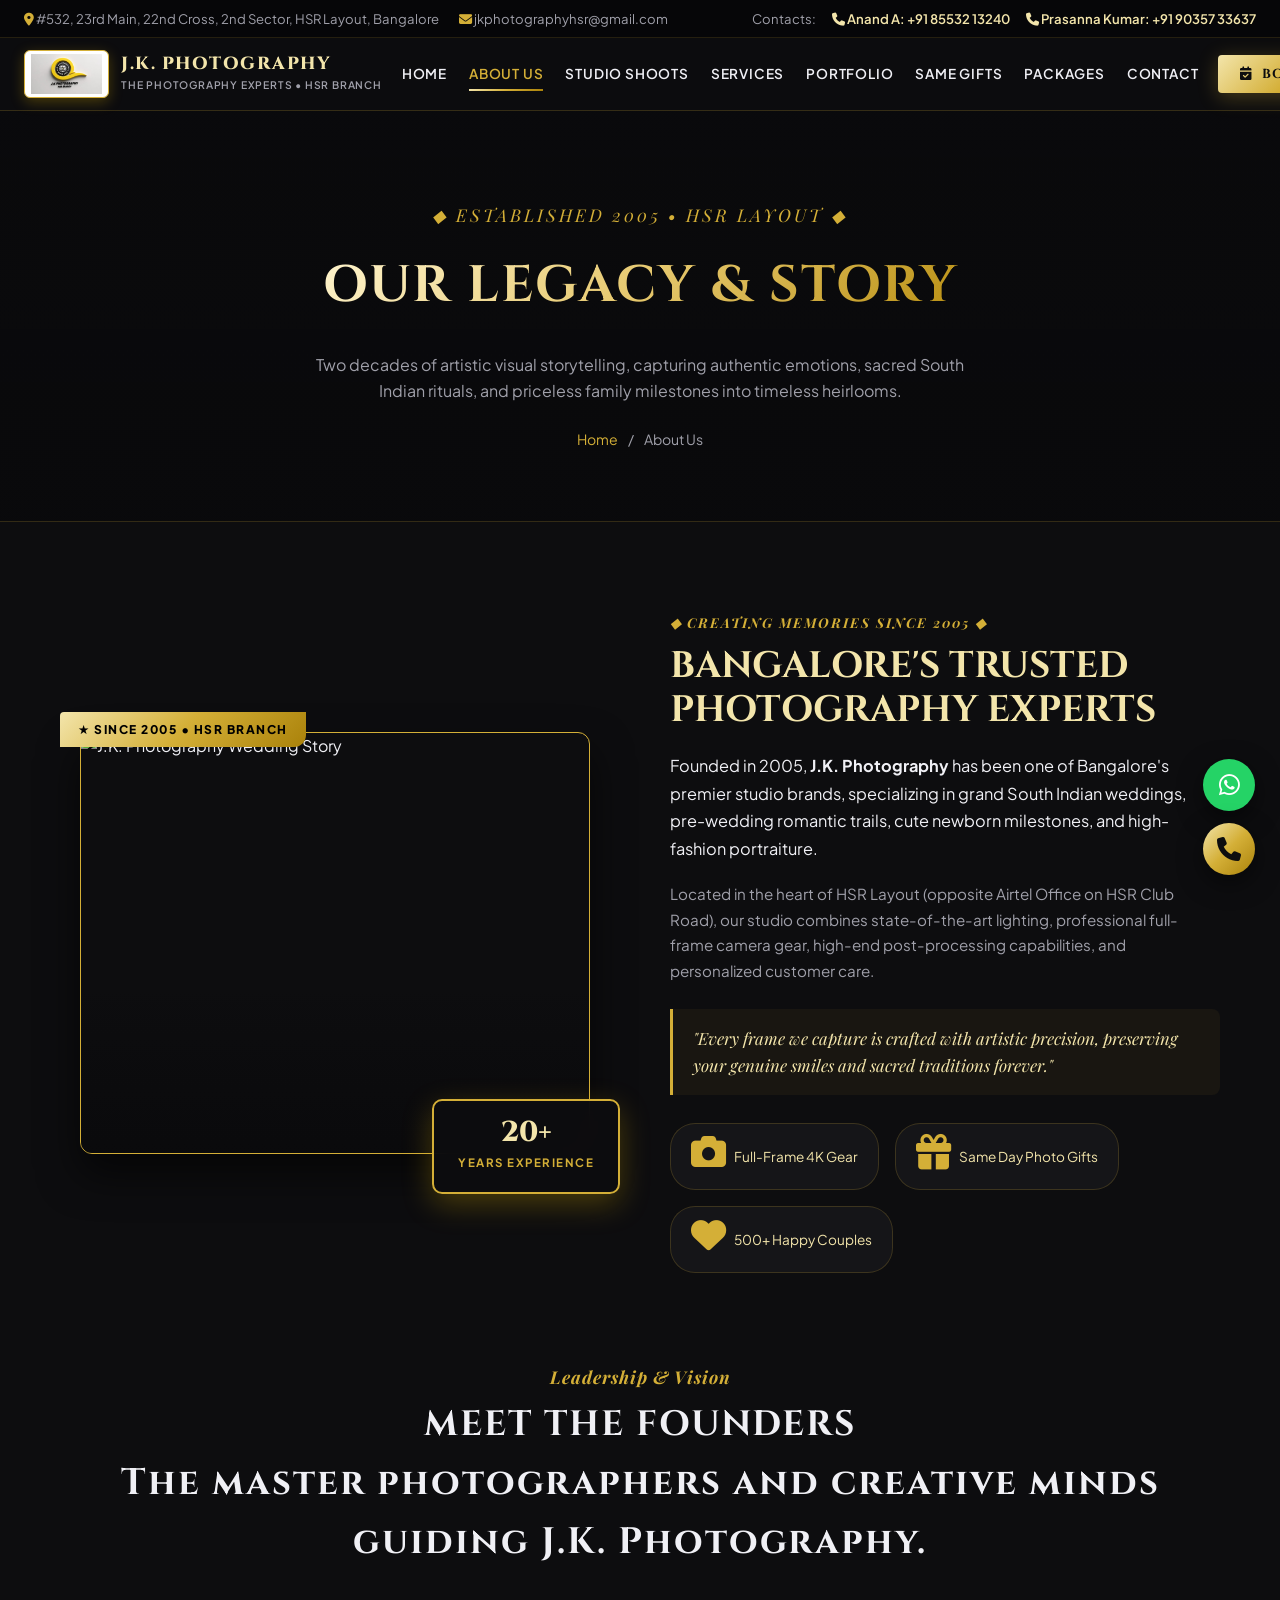
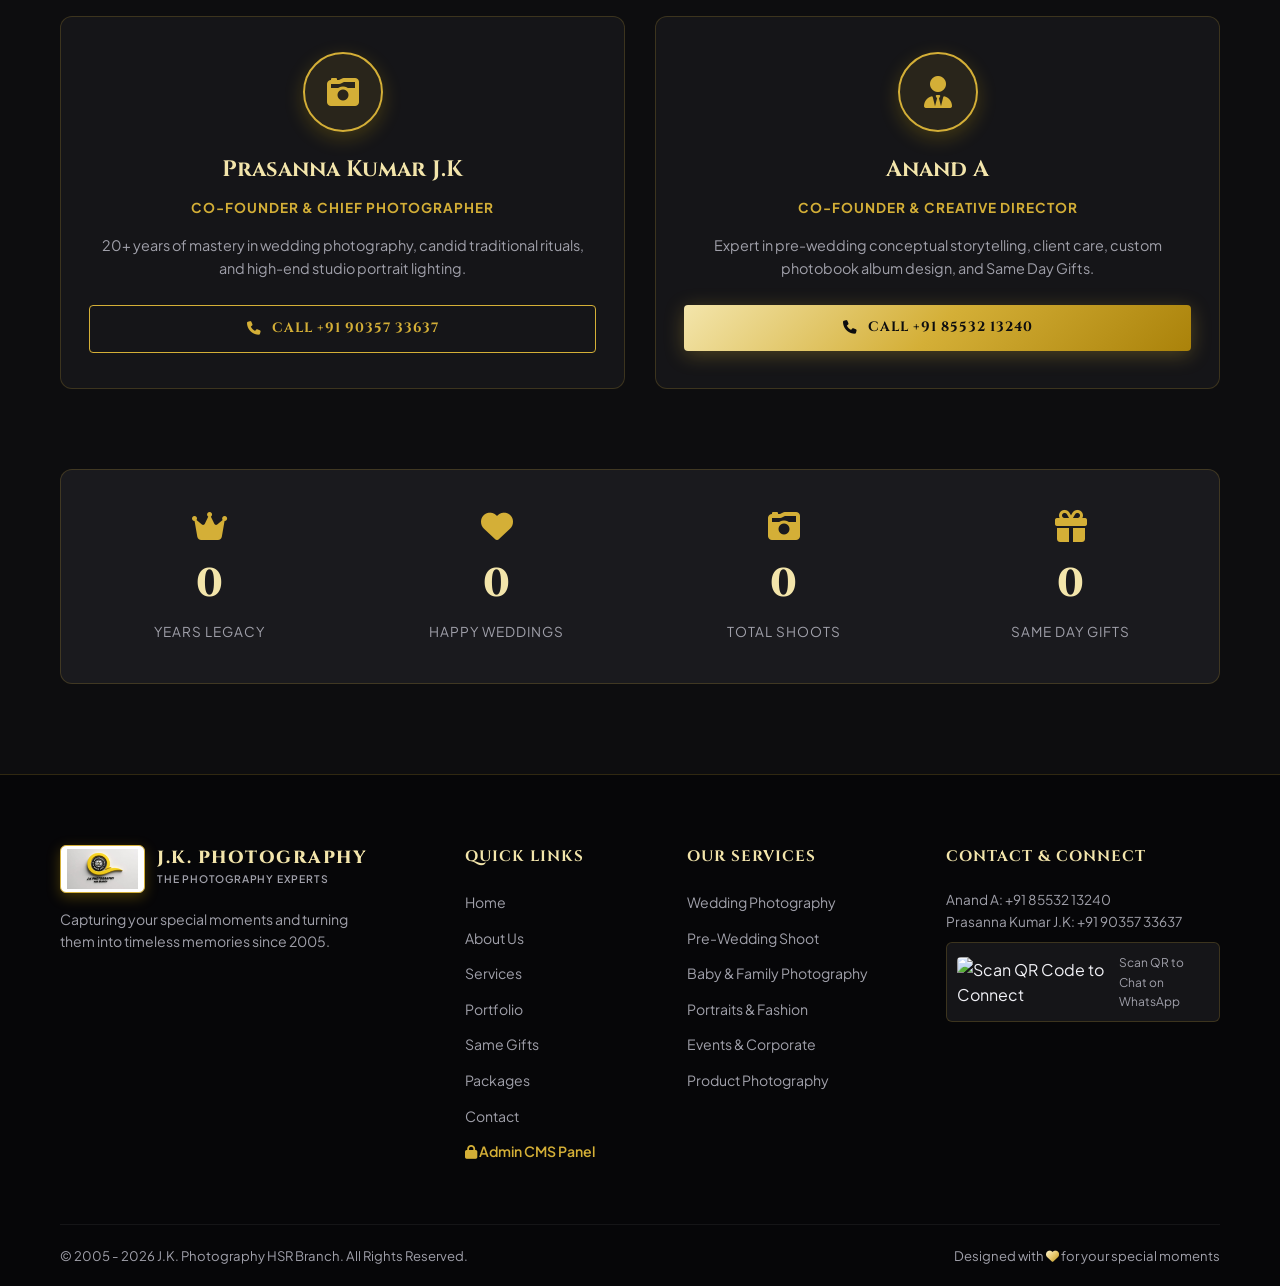
==== about.html @ c56b50dd "Add files via upload" ====
<!DOCTYPE html>
<html lang="en">
<head>
    <meta charset="UTF-8">
    <meta name="viewport" content="width=device-width, initial-scale=1.0">
    <title>About Us | J.K. Photography - The Photography Experts Since 2005</title>
    <meta name="description" content="Learn about J.K. Photography HSR Branch. Founded in 2005 by Prasanna Kumar J.K & Anand A. Over 20 years of excellence in weddings, newborn, and portrait shoots in Bangalore.">
    
    <!-- Google Fonts -->
    <link rel="preconnect" href="https://fonts.googleapis.com">
    <link rel="preconnect" href="https://fonts.gstatic.com" crossorigin>
    <link href="https://fonts.googleapis.com/css2?family=Cinzel:wght@500;600;700;800;900&family=Plus+Jakarta+Sans:wght@300;400;500;600;700&family=Playfair+Display:ital,wght@0,600;0,700;1,400&display=swap" rel="stylesheet">
    
    <!-- FontAwesome Icons -->
    <link rel="stylesheet" href="https://cdnjs.cloudflare.com/ajax/libs/font-awesome/6.4.0/css/all.min.css">
    
    <link rel="stylesheet" href="styles.css">
</head>
<body>

    <!-- Top Announcement Bar -->
    <div class="top-bar">
        <div class="top-container">
            <div class="top-info">
                <span><i class="fa-solid fa-location-dot"></i> #532, 23rd Main, 22nd Cross, 2nd Sector, HSR Layout, Bangalore</span>
                <a href="mailto:jkphotographyhsr@gmail.com"><i class="fa-solid fa-envelope"></i> jkphotographyhsr@gmail.com</a>
            </div>
            <div class="top-actions">
                <span class="social-label">Contacts:</span>
                <a href="tel:8553213240" class="top-phone"><i class="fa-solid fa-phone"></i> Anand A: +91 85532 13240</a>
                <a href="tel:9035733637" class="top-phone"><i class="fa-solid fa-phone"></i> Prasanna Kumar: +91 90357 33637</a>
            </div>
        </div>
    </div>

    <!-- Main Navigation Bar -->
    <header class="main-header" id="navbar">
        <div class="nav-container">
            <a href="index.html" class="logo-box">
                <img src="images/logo.jpg" alt="J.K. Photography Official Logo" class="logo-img">
                <div class="logo-text">
                    <span class="brand-title">J.K. PHOTOGRAPHY</span>
                    <span class="brand-sub">THE PHOTOGRAPHY EXPERTS &bull; HSR BRANCH</span>
                </div>
            </a>

            <nav class="nav-links" id="navMenu">
                <a href="index.html">Home</a>
                <a href="about.html" class="active">About Us</a>
                <a href="services.html#studio-shoots">Studio Shoots</a>
                <a href="services.html">Services</a>
                <a href="portfolio.html">Portfolio</a>
                <a href="gifts.html">Same Gifts</a>
                <a href="packages.html">Packages</a>
                <a href="contact.html">Contact</a>
            </nav>

            <div class="header-cta">
                <button class="btn btn-gold" id="openBookingBtn">
                    <i class="fa-solid fa-calendar-check"></i> BOOK NOW
                </button>
                <button class="mobile-toggle" id="mobileMenuBtn" aria-label="Toggle Navigation">
                    <i class="fa-solid fa-bars"></i>
                </button>
            </div>
        </div>
    </header>

    <!-- Page Hero Banner -->
    <div class="page-hero" style="background-image: linear-gradient(rgba(9, 9, 11, 0.82), rgba(9, 9, 11, 0.94)), url('https://images.unsplash.com/photo-1519741497674-611481863552?auto=format&fit=crop&w=1920&q=80'); background-size: cover; background-position: center; padding: 90px 20px 70px;">
        <span class="section-subtitle" style="letter-spacing: 3px; text-transform: uppercase;">◆ ESTABLISHED 2005 &bull; HSR LAYOUT ◆</span>
        <h1 class="gold-gradient-text" style="font-size: 3.2rem; margin-top: 10px;">OUR LEGACY & STORY</h1>
        <p style="max-width: 680px; margin: 15px auto 0; color: var(--text-muted); font-size: 1rem; line-height: 1.6;">Two decades of artistic visual storytelling, capturing authentic emotions, sacred South Indian rituals, and priceless family milestones into timeless heirlooms.</p>
        <div class="breadcrumbs" style="margin-top: 25px;">
            <a href="index.html">Home</a> / <span>About Us</span>
        </div>
    </div>

    <!-- Main About Story & Image Composition Section -->
    <section class="section" style="padding: 90px 0;">
        <div class="container">
            <div style="display: grid; grid-template-columns: 1fr 1fr; gap: 60px; align-items: center;" class="about-story-grid">
                
                <!-- Modern Staggered Dual Image Composition -->
                <div style="position: relative; padding: 20px;">
                    <!-- Main Primary Image -->
                    <div style="position: relative; border-radius: 12px; overflow: hidden; border: 1px solid var(--gold-primary); box-shadow: 0 20px 40px rgba(0,0,0,0.6);">
                        <img src="https://images.unsplash.com/photo-1519741497674-611481863552?auto=format&fit=crop&w=800&q=80" alt="J.K. Photography Wedding Story" style="width: 100%; height: 420px; object-fit: cover; display: block;">
                        <div style="position: absolute; inset: 0; background: linear-gradient(180deg, rgba(0,0,0,0) 60%, rgba(9,9,11,0.8) 100%);"></div>
                    </div>
                    
                    <!-- Floating Staggered Badge -->
                    <div style="position: absolute; bottom: -20px; right: -10px; background: rgba(13, 13, 15, 0.94); border: 2px solid var(--gold-primary); padding: 18px 24px; border-radius: 10px; backdrop-filter: blur(12px); box-shadow: 0 10px 30px rgba(255, 204, 0, 0.25); text-align: center;">
                        <span style="font-family: var(--font-heading); font-size: 1.8rem; font-weight: 800; color: var(--gold-light); display: block; line-height: 1;">20+</span>
                        <span style="font-size: 0.72rem; font-weight: 700; text-transform: uppercase; letter-spacing: 1.5px; color: var(--gold-primary);">Years Experience</span>
                    </div>

                    <!-- Top Floating Experience Tag -->
                    <div style="position: absolute; top: 0px; left: 0px; background: var(--gold-gradient); color: #000; font-weight: 800; font-size: 0.75rem; letter-spacing: 1.5px; padding: 8px 18px; border-radius: 4px 0 12px 0; text-transform: uppercase;">
                        ★ SINCE 2005 &bull; HSR BRANCH
                    </div>
                </div>

                <!-- Story Text Content with Styled Typography -->
                <div class="about-text-content">
                    <span class="section-subtitle" style="color: var(--gold-primary); font-size: 0.85rem; font-weight: 700; letter-spacing: 2px; text-transform: uppercase;">◆ CREATING MEMORIES SINCE 2005 ◆</span>
                    <h2 style="font-family: var(--font-heading); font-size: 2.3rem; color: var(--gold-light); margin: 10px 0 20px; line-height: 1.2;">
                        BANGALORE'S TRUSTED PHOTOGRAPHY EXPERTS
                    </h2>
                    
                    <p style="font-size: 1.02rem; color: var(--text-main); line-height: 1.7; margin-bottom: 18px;">
                        Founded in 2005, <strong>J.K. Photography</strong> has been one of Bangalore's premier studio brands, specializing in grand South Indian weddings, pre-wedding romantic trails, cute newborn milestones, and high-fashion portraiture.
                    </p>
                    
                    <p style="font-size: 0.95rem; color: var(--text-muted); line-height: 1.7; margin-bottom: 25px;">
                        Located in the heart of HSR Layout (opposite Airtel Office on HSR Club Road), our studio combines state-of-the-art lighting, professional full-frame camera gear, high-end post-processing capabilities, and personalized customer care.
                    </p>

                    <!-- Quote Block Accent -->
                    <div style="background: rgba(212, 175, 55, 0.06); border-left: 3px solid var(--gold-primary); padding: 16px 20px; border-radius: 0 8px 8px 0; margin-bottom: 28px;">
                        <p style="font-family: var(--font-accent); font-size: 1.05rem; font-style: italic; color: var(--gold-light); margin: 0;">
                            "Every frame we capture is crafted with artistic precision, preserving your genuine smiles and sacred traditions forever."
                        </p>
                    </div>

                    <!-- Key Feature Badges -->
                    <div style="display: flex; gap: 16px; flex-wrap: wrap;">
                        <div class="badge-item" style="background: var(--bg-card); border: 1px solid var(--border-color); padding: 10px 20px; border-radius: 25px; font-size: 0.85rem; color: var(--gold-light);">
                            <i class="fa-solid fa-camera gold-icon"></i> Full-Frame 4K Gear
                        </div>
                        <div class="badge-item" style="background: var(--bg-card); border: 1px solid var(--border-color); padding: 10px 20px; border-radius: 25px; font-size: 0.85rem; color: var(--gold-light);">
                            <i class="fa-solid fa-gift gold-icon"></i> Same Day Photo Gifts
                        </div>
                        <div class="badge-item" style="background: var(--bg-card); border: 1px solid var(--border-color); padding: 10px 20px; border-radius: 25px; font-size: 0.85rem; color: var(--gold-light);">
                            <i class="fa-solid fa-heart gold-icon"></i> 500+ Happy Couples
                        </div>
                    </div>

                </div>
            </div>

            <!-- Founders Showcase Section -->
            <div style="margin-top: 90px;">
                <div class="section-title text-center" style="margin-bottom: 45px;">
                    <span class="section-subtitle">Leadership & Vision</span>
                    <h2 style="font-size: 2.2rem;">MEET THE FOUNDERS</h2>
                    <p class="section-desc">The master photographers and creative minds guiding J.K. Photography.</p>
                </div>

                <div class="founders-grid" style="display: grid; grid-template-columns: repeat(auto-fit, minmax(320px, 1fr)); gap: 30px;">
                    
                    <!-- Founder 1 -->
                    <div class="founder-card" style="background: var(--bg-card); border: 1px solid var(--border-color); border-radius: 12px; padding: 35px 28px; text-align: center; position: relative; transition: var(--transition);">
                        <div style="width: 80px; height: 80px; background: rgba(212, 175, 55, 0.1); border: 2px solid var(--gold-primary); border-radius: 50%; display: flex; align-items: center; justify-content: center; margin: 0 auto 20px; box-shadow: 0 6px 20px rgba(255,204,0,0.2);">
                            <i class="fa-solid fa-camera-retro" style="font-size: 2rem; color: var(--gold-primary);"></i>
                        </div>
                        <h3 style="font-family: var(--font-heading); color: var(--gold-light); font-size: 1.4rem; margin-bottom: 6px;">Prasanna Kumar J.K</h3>
                        <span style="display: inline-block; color: var(--gold-primary); font-weight: 700; font-size: 0.85rem; text-transform: uppercase; letter-spacing: 1px; margin-bottom: 15px;">Co-Founder & Chief Photographer</span>
                        <p style="font-size: 0.9rem; color: var(--text-muted); line-height: 1.6; margin-bottom: 25px;">20+ years of mastery in wedding photography, candid traditional rituals, and high-end studio portrait lighting.</p>
                        <a href="tel:9035733637" class="btn btn-outline full-width" style="padding: 12px; font-size: 0.85rem;">
                            <i class="fa-solid fa-phone"></i> CALL +91 90357 33637
                        </a>
                    </div>

                    <!-- Founder 2 -->
                    <div class="founder-card" style="background: var(--bg-card); border: 1px solid var(--border-color); border-radius: 12px; padding: 35px 28px; text-align: center; position: relative; transition: var(--transition);">
                        <div style="width: 80px; height: 80px; background: rgba(212, 175, 55, 0.1); border: 2px solid var(--gold-primary); border-radius: 50%; display: flex; align-items: center; justify-content: center; margin: 0 auto 20px; box-shadow: 0 6px 20px rgba(255,204,0,0.2);">
                            <i class="fa-solid fa-user-tie" style="font-size: 2rem; color: var(--gold-primary);"></i>
                        </div>
                        <h3 style="font-family: var(--font-heading); color: var(--gold-light); font-size: 1.4rem; margin-bottom: 6px;">Anand A</h3>
                        <span style="display: inline-block; color: var(--gold-primary); font-weight: 700; font-size: 0.85rem; text-transform: uppercase; letter-spacing: 1px; margin-bottom: 15px;">Co-Founder & Creative Director</span>
                        <p style="font-size: 0.9rem; color: var(--text-muted); line-height: 1.6; margin-bottom: 25px;">Expert in pre-wedding conceptual storytelling, client care, custom photobook album design, and Same Day Gifts.</p>
                        <a href="tel:8553213240" class="btn btn-gold full-width" style="padding: 12px; font-size: 0.85rem;">
                            <i class="fa-solid fa-phone"></i> CALL +91 85532 13240
                        </a>
                    </div>

                </div>
            </div>

            <!-- Animated Stats Bar -->
            <div style="margin-top: 80px; background: var(--bg-surface); border: 1px solid var(--border-color); border-radius: 12px; padding: 40px 20px;">
                <div class="stats-grid">
                    <div class="stat-card">
                        <i class="fa-solid fa-crown stat-icon"></i>
                        <div class="stat-number" data-target="20">0</div>
                        <div class="stat-label">Years Legacy</div>
                    </div>
                    <div class="stat-card">
                        <i class="fa-solid fa-heart stat-icon"></i>
                        <div class="stat-number" data-target="500">0</div>
                        <div class="stat-label">Happy Weddings</div>
                    </div>
                    <div class="stat-card">
                        <i class="fa-solid fa-camera-retro stat-icon"></i>
                        <div class="stat-number" data-target="800">0</div>
                        <div class="stat-label">Total Shoots</div>
                    </div>
                    <div class="stat-card">
                        <i class="fa-solid fa-gift stat-icon"></i>
                        <div class="stat-number" data-target="1500">0</div>
                        <div class="stat-label">Same Day Gifts</div>
                    </div>
                </div>
            </div>

        </div>
    </section>

    <!-- Footer -->
    <footer class="footer">
        <div class="container">
            <div class="footer-grid">
                <div class="footer-brand">
                    <div class="logo-box">
                        <img src="images/logo.jpg" alt="J.K. Photography Official Logo" class="logo-img">
                        <div class="logo-text">
                            <span class="brand-title">J.K. PHOTOGRAPHY</span>
                            <span class="brand-sub">THE PHOTOGRAPHY EXPERTS</span>
                        </div>
                    </div>
                    <p>Capturing your special moments and turning them into timeless memories since 2005.</p>
                </div>

                <div class="footer-links">
                    <h5>QUICK LINKS</h5>
                    <ul>
                        <li><a href="index.html">Home</a></li>
                        <li><a href="about.html">About Us</a></li>
                        <li><a href="services.html">Services</a></li>
                        <li><a href="portfolio.html">Portfolio</a></li>
                        <li><a href="gifts.html">Same Gifts</a></li>
                        <li><a href="packages.html">Packages</a></li>
                        <li><a href="contact.html">Contact</a></li>
                        <li><a href="admin.html" style="color: var(--gold-primary); font-weight: 600;"><i class="fa-solid fa-lock"></i> Admin CMS Panel</a></li>
                    </ul>
                </div>

                <div class="footer-links">
                    <h5>OUR SERVICES</h5>
                    <ul>
                        <li><a href="services.html">Wedding Photography</a></li>
                        <li><a href="services.html">Pre-Wedding Shoot</a></li>
                        <li><a href="services.html">Baby & Family Photography</a></li>
                        <li><a href="services.html">Portraits & Fashion</a></li>
                        <li><a href="services.html">Events & Corporate</a></li>
                        <li><a href="services.html">Product Photography</a></li>
                    </ul>
                </div>

                <div class="footer-qr">
                    <h5>CONTACT & CONNECT</h5>
                    <p style="font-size: 0.85rem; color: var(--text-muted); margin-bottom: 10px;">
                        Anand A: +91 85532 13240<br>
                        Prasanna Kumar J.K: +91 90357 33637
                    </p>
                    <div class="qr-box">
                        <img src="https://api.qrserver.com/v1/create-qr-code/?size=90x90&data=https://wa.me/918553213240" alt="Scan QR Code to Connect">
                        <span>Scan QR to Chat on WhatsApp</span>
                    </div>
                </div>
            </div>

            <div class="footer-bottom">
                <p>&copy; 2005 - 2026 J.K. Photography HSR Branch. All Rights Reserved.</p>
                <p>Designed with <i class="fa-solid fa-heart gold-gradient-text"></i> for your special moments</p>
            </div>
        </div>
    </footer>

    <!-- Floating Action Buttons -->
    <div class="floating-widgets">
        <a href="https://wa.me/918553213240?text=Hello%20JK%20Photography,%20I%20want%20to%20enquire%20about%20your%20services." target="_blank" class="floating-btn whatsapp-float" aria-label="Chat on WhatsApp">
            <i class="fa-brands fa-whatsapp"></i>
            <span class="tooltip">Chat on WhatsApp</span>
        </a>
        <a href="tel:8553213240" class="floating-btn call-float" aria-label="Call Studio">
            <i class="fa-solid fa-phone"></i>
            <span class="tooltip">Call Anand A</span>
        </a>
    </div>

    <!-- Booking Modal -->
    <div class="modal" id="bookingModal">
        <div class="modal-content">
            <button class="modal-close" onclick="closeBookingModal()">&times;</button>
            <div class="modal-header">
                <i class="fa-solid fa-calendar-star gold-icon"></i>
                <h3>BOOK YOUR PHOTOGRAPHY SESSION</h3>
                <p>Select your date and service to reserve your shoot.</p>
            </div>
            <form onsubmit="handleModalBooking(event)">
                <div class="form-group">
                    <label>Your Name *</label>
                    <input type="text" id="modalName" required placeholder="Full Name">
                </div>
                <div class="form-group">
                    <label>Phone Number *</label>
                    <input type="tel" id="modalPhone" required placeholder="Mobile Number">
                </div>
                <div class="form-group">
                    <label>Event Date *</label>
                    <input type="date" id="modalDate" required>
                </div>
                <div class="form-group">
                    <label>Service *</label>
                    <select id="modalService" required>
                        <optgroup label="Indoor Studio Shoots">
                            <option value="Newborn Baby Shoot">Newborn Baby Shoot</option>
                            <option value="Maternity Studio Shoot">Maternity Studio Shoot</option>
                            <option value="Family Studio Shoot">Family Studio Shoot</option>
                            <option value="Kids Studio Shoot">Kids Studio Shoot</option>
                            <option value="Modeling Shoot">Modeling Shoot</option>
                            <option value="Product Shoot">Product Shoot</option>
                        </optgroup>
                        <optgroup label="Outdoor Shoots">
                            <option value="Maternity Outdoor Shoot">Maternity Outdoor Shoot</option>
                            <option value="Family Outdoor Shoot">Family Outdoor Shoot</option>
                            <option value="Kids Outdoor Shoot">Kids Outdoor Shoot</option>
                            <option value="Couple Shoot">Couple Shoot</option>
                        </optgroup>
                        <optgroup label="Matrimonial & Portraits">
                            <option value="Matrimonial Boy Shoot">Matrimonial Boy Shoot</option>
                            <option value="Matrimonial Girl Shoot">Matrimonial Girl Shoot</option>
                            <option value="Matrimonial Couple Shoot">Matrimonial Couple Shoot</option>
                            <option value="Profile Shoot - Boy">Profile Shoot – Boy</option>
                            <option value="Profile Shoot - Girl">Profile Shoot – Girl</option>
                        </optgroup>
                        <optgroup label="Theme & Cultural Shoots">
                            <option value="Krishna Janmashtami Shoot">Krishna Janmashtami Shoot</option>
                            <option value="80s Retro Theme Shoot">80s Retro Theme Shoot</option>
                            <option value="Bharatanatyam Shoot">Bharatanatyam Shoot</option>
                        </optgroup>
                        <optgroup label="Weddings & Events">
                            <option value="Wedding Photography" selected>Wedding Photography</option>
                            <option value="Pre-Wedding Shoot">Pre-Wedding Shoot</option>
                            <option value="Events & Corporate">Events & Corporate</option>
                        </optgroup>
                    </select>
                </div>
                <button type="submit" class="btn btn-gold full-width">
                    <i class="fa-brands fa-whatsapp"></i> CONFIRM VIA WHATSAPP
                </button>
            </form>
        </div>
    </div>

    <!-- Festive / Promotional Popup Banner Modal -->
    <div class="promo-popup-modal" id="promoPopupModal">
        <div class="promo-popup-content">
            <button class="promo-close-btn" onclick="closePromoPopup()" aria-label="Close Popup">&times;</button>
            <a href="https://wa.me/918553213240?text=Hello%20JK%20Photography,%20I%20saw%20your%20Varamahalakshmi%20festive%20offer%20banner%20and%20want%20to%20enquire." target="_blank" id="promoBannerLink" class="promo-banner-link">
                <img id="promoBannerImg" src="images/popup_banner.jpg" alt="Festive Special Offer Banner">
            </a>
            <div class="promo-footer-actions">
                <a href="https://wa.me/918553213240?text=Hello%20JK%20Photography,%20I%20saw%20your%20Varamahalakshmi%20festive%20offer%20banner%20and%20want%20to%20enquire." target="_blank" id="promoWhatsAppBtn" class="promo-cta-btn">
                    <i class="fa-brands fa-whatsapp"></i> ENQUIRE ON WHATSAPP
                </a>
                <button class="promo-dismiss-btn" onclick="closePromoPopup()">Close &bull; Continue to Site</button>
            </div>
        </div>
    </div>

    <!-- Supabase JS Client & DB Engine -->
    <script src="https://cdn.jsdelivr.net/npm/@supabase/supabase-js@2"></script>
    <script src="supabase-client.js"></script>
    <script src="script.js"></script>
</body>
</html>
---- styles.css ----
/* ==========================================================================
   JK PHOTOGRAPHY STUDIO - LUXURY DARK GOLD STYLING & ADMIN PANEL
   ========================================================================== */

/* CSS Variables & Tokens */
:root {
    --bg-dark: #0d0d0f;
    --bg-card: #151518;
    --bg-card-hover: #1c1c21;
    --bg-surface: #1a1a1e;
    
    /* Luxury Gold Gradients & Colors */
    --gold-primary: #d4af37;
    --gold-light: #f3e5ab;
    --gold-dark: #aa820a;
    --gold-gradient: linear-gradient(135deg, #f3e5ab 0%, #d4af37 50%, #aa820a 100%);
    --gold-gradient-text: linear-gradient(135deg, #fff5d0 0%, #e6c86e 50%, #b88e10 100%);

    --text-main: #f0f0f5;
    --text-muted: #a0a0aa;
    --border-color: rgba(212, 175, 55, 0.2);
    --border-gold-glow: rgba(212, 175, 55, 0.4);

    --font-heading: 'Cinzel', serif;
    --font-accent: 'Playfair Display', serif;
    --font-body: 'Plus Jakarta Sans', sans-serif;

    --transition: all 0.3s cubic-bezier(0.4, 0, 0.2, 1);
    --shadow-gold: 0 10px 30px -10px rgba(212, 175, 55, 0.25);
    --shadow-card: 0 15px 35px rgba(0, 0, 0, 0.5);
}

/* Reset & Global */
* {
    margin: 0;
    padding: 0;
    box-sizing: border-box;
}

html {
    scroll-behavior: smooth;
    font-size: 16px;
    overflow-x: hidden;
    width: 100%;
}

body {
    background-color: var(--bg-dark);
    color: var(--text-main);
    font-family: var(--font-body);
    line-height: 1.6;
    overflow-x: hidden;
    width: 100%;
    position: relative;
}

a {
    color: inherit;
    text-decoration: none;
    transition: var(--transition);
}

ul {
    list-style: none;
}

img {
    max-width: 100%;
    height: auto;
    display: block;
}

/* Typography Helpers */
.gold-gradient-text {
    background: var(--gold-gradient-text);
    -webkit-background-clip: text;
    -webkit-text-fill-color: transparent;
    display: inline-block;
}

.section-subtitle {
    display: block;
    color: var(--gold-primary);
    font-family: var(--font-accent);
    font-size: 1.1rem;
    font-style: italic;
    letter-spacing: 1px;
    margin-bottom: 6px;
}

.section-title {
    font-family: var(--font-heading);
    font-size: 2.3rem;
    font-weight: 700;
    letter-spacing: 2px;
}

.gold-divider {
    display: flex;
    align-items: center;
    justify-content: center;
    gap: 15px;
    margin-top: 10px;
    color: var(--gold-primary);
}

.gold-divider::before,
.gold-divider::after {
    content: '';
    width: 60px;
    height: 1px;
    background: linear-gradient(90deg, transparent, var(--gold-primary), transparent);
}

.container {
    max-width: 1200px;
    margin: 0 auto;
    padding: 0 20px;
}

.section {
    padding: 90px 0;
}

.section-header {
    text-align: center;
    margin-bottom: 50px;
}

.text-center {
    text-align: center;
}

.margin-top-40 {
    margin-top: 40px;
}

/* Buttons */
.btn {
    display: inline-flex;
    align-items: center;
    justify-content: center;
    gap: 10px;
    padding: 14px 28px;
    font-family: var(--font-heading);
    font-size: 0.9rem;
    font-weight: 700;
    letter-spacing: 1px;
    border-radius: 4px;
    cursor: pointer;
    transition: var(--transition);
    border: none;
    outline: none;
}

.btn-gold {
    background: var(--gold-gradient);
    color: #0d0d0f;
    box-shadow: 0 4px 20px rgba(212, 175, 55, 0.3);
}

.btn-gold:hover {
    transform: translateY(-3px);
    box-shadow: 0 8px 30px rgba(212, 175, 55, 0.5);
    filter: brightness(1.1);
}

.btn-outline {
    background: transparent;
    color: var(--gold-primary);
    border: 1px solid var(--gold-primary);
}

.btn-outline:hover {
    background: var(--gold-primary);
    color: #0d0d0f;
    transform: translateY(-3px);
}

.btn-danger {
    background: #ff4757;
    color: #fff;
}

.btn-danger:hover {
    background: #ff6b81;
}

.btn-large {
    padding: 16px 36px;
    font-size: 0.95rem;
}

.full-width {
    width: 100%;
}

/* Top Announcement Bar */
.top-bar {
    background: #060608;
    border-bottom: 1px solid rgba(212, 175, 55, 0.15);
    padding: 8px 0;
    font-size: 0.82rem;
    color: var(--text-muted);
}

.top-container {
    max-width: 1280px;
    margin: 0 auto;
    padding: 0 24px;
    display: flex;
    justify-content: space-between;
    align-items: center;
    gap: 15px;
}

.top-info {
    display: flex;
    align-items: center;
    gap: 20px;
    white-space: nowrap;
}

.top-info i {
    color: var(--gold-primary);
}

.top-actions {
    display: flex;
    align-items: center;
    gap: 16px;
    white-space: nowrap;
}

.top-actions a:hover {
    color: var(--gold-primary);
}

.top-phone {
    color: var(--gold-light) !important;
    font-weight: 600;
}

/* Header & Navbar */
.main-header {
    position: sticky;
    top: 0;
    z-index: 1000;
    background: rgba(13, 13, 15, 0.95);
    backdrop-filter: blur(14px);
    border-bottom: 1px solid var(--border-color);
    transition: var(--transition);
}

.nav-container {
    max-width: 1280px;
    margin: 0 auto;
    padding: 12px 24px;
    display: flex;
    align-items: center;
    justify-content: space-between;
    gap: 20px;
}

.logo-box {
    display: flex;
    align-items: center;
    gap: 12px;
    text-decoration: none;
    flex-shrink: 0;
}

.logo-img {
    height: 48px;
    width: auto;
    max-width: 85px;
    object-fit: contain;
    background: #ffffff;
    padding: 3px 6px;
    border-radius: 6px;
    border: 1px solid var(--gold-primary);
    box-shadow: 0 4px 14px rgba(255, 204, 0, 0.25);
    transition: var(--transition);
}

.logo-box:hover .logo-img {
    transform: scale(1.04);
    box-shadow: 0 6px 18px rgba(255, 204, 0, 0.45);
}

.logo-text {
    display: flex;
    flex-direction: column;
    justify-content: center;
}

.brand-title {
    font-family: var(--font-heading);
    font-weight: 800;
    font-size: 1.1rem;
    line-height: 1.1;
    letter-spacing: 1.5px;
    color: var(--gold-light);
}

.brand-sub {
    font-size: 0.65rem;
    font-weight: 600;
    letter-spacing: 0.8px;
    color: var(--text-muted);
    margin-top: 3px;
}

.nav-links {
    display: flex;
    align-items: center;
    gap: 22px;
    margin: 0;
}

.nav-links a {
    font-family: var(--font-body);
    font-size: 0.85rem;
    font-weight: 600;
    text-transform: uppercase;
    letter-spacing: 0.8px;
    color: var(--text-main);
    position: relative;
    padding: 6px 0;
    white-space: nowrap;
}

.nav-links a:hover,
.nav-links a.active {
    color: var(--gold-primary);
}

.nav-links a::after {
    content: '';
    position: absolute;
    bottom: 0;
    left: 0;
    width: 0%;
    height: 2px;
    background: var(--gold-gradient);
    transition: var(--transition);
}

.nav-links a:hover::after,
.nav-links a.active::after {
    width: 100%;
}

.header-cta {
    display: flex;
    align-items: center;
    gap: 15px;
    flex-shrink: 0;
}

.header-cta .btn {
    padding: 10px 22px;
    font-size: 0.82rem;
}

.mobile-toggle {
    display: none;
    background: transparent;
    border: none;
    color: var(--gold-primary);
    font-size: 1.5rem;
    cursor: pointer;
}

/* Page Hero Banner for Sub-Pages */
.page-hero {
    position: relative;
    padding: 70px 20px;
    text-align: center;
    background: linear-gradient(180deg, #151518 0%, #0d0d0f 100%);
    border-bottom: 1px solid var(--border-color);
}

.page-hero h1 {
    font-family: var(--font-heading);
    font-size: 2.8rem;
    letter-spacing: 2px;
    margin-bottom: 10px;
}

.breadcrumbs {
    display: flex;
    justify-content: center;
    gap: 10px;
    font-size: 0.88rem;
    color: var(--text-muted);
}

.breadcrumbs a {
    color: var(--gold-primary);
}

/* Hero Section (Home) */
.hero {
    position: relative;
    min-height: 85vh;
    display: flex;
    align-items: center;
    justify-content: center;
    text-align: center;
    background: url('https://images.unsplash.com/photo-1519741497674-611481863552?auto=format&fit=crop&w=1920&q=80') center/cover no-repeat;
    padding: 80px 20px;
}

.hero-overlay {
    position: absolute;
    top: 0;
    left: 0;
    width: 100%;
    height: 100%;
    background: linear-gradient(180deg, rgba(13, 13, 15, 0.75) 0%, rgba(13, 13, 15, 0.92) 100%);
}

.hero-content {
    position: relative;
    z-index: 2;
    max-width: 900px;
}

.tagline {
    font-family: var(--font-accent);
    font-size: 1.4rem;
    font-style: italic;
    color: var(--gold-primary);
    margin-bottom: 15px;
    display: inline-block;
}

.hero-title {
    font-family: var(--font-heading);
    font-size: 3.4rem;
    line-height: 1.2;
    font-weight: 800;
    letter-spacing: 3px;
    margin-bottom: 20px;
}

.hero-subtitle {
    font-size: 1.1rem;
    color: var(--text-muted);
    letter-spacing: 1px;
    margin-bottom: 35px;
}

.hero-badges {
    display: flex;
    flex-wrap: wrap;
    justify-content: center;
    gap: 15px;
    margin-bottom: 40px;
}

.badge-item {
    background: rgba(26, 26, 30, 0.8);
    border: 1px solid var(--border-color);
    padding: 10px 18px;
    border-radius: 30px;
    font-size: 0.85rem;
    color: var(--gold-light);
    backdrop-filter: blur(5px);
    display: flex;
    align-items: center;
    gap: 8px;
}

.badge-item i {
    color: var(--gold-primary);
}

.hero-buttons {
    display: flex;
    justify-content: center;
    gap: 20px;
    flex-wrap: wrap;
}

/* Services Grid */
.services-grid {
    display: grid;
    grid-template-columns: repeat(auto-fit, minmax(320px, 1fr));
    gap: 30px;
}

.service-card {
    background: var(--bg-card);
    border: 1px solid var(--border-color);
    border-radius: 8px;
    overflow: hidden;
    transition: var(--transition);
}

.service-card:hover {
    transform: translateY(-8px);
    border-color: var(--gold-primary);
    box-shadow: var(--shadow-gold);
}

.service-img {
    position: relative;
    height: 220px;
    overflow: hidden;
}

.service-img img {
    width: 100%;
    height: 100%;
    object-fit: cover;
    transition: transform 0.6s ease;
}

.service-card:hover .service-img img {
    transform: scale(1.08);
}

.service-icon {
    position: absolute;
    bottom: 15px;
    right: 15px;
    width: 48px;
    height: 48px;
    background: var(--gold-gradient);
    color: #0d0d0f;
    border-radius: 50%;
    display: flex;
    align-items: center;
    justify-content: center;
    font-size: 1.2rem;
    box-shadow: 0 4px 15px rgba(0,0,0,0.5);
}

.service-body {
    padding: 25px;
}

.service-body h3 {
    font-family: var(--font-heading);
    font-size: 1.15rem;
    letter-spacing: 1px;
    color: var(--gold-light);
    margin-bottom: 12px;
}

.service-body p {
    font-size: 0.9rem;
    color: var(--text-muted);
    margin-bottom: 20px;
}

.service-link {
    display: inline-flex;
    align-items: center;
    gap: 8px;
    font-weight: 600;
    font-size: 0.85rem;
    color: var(--gold-primary);
    letter-spacing: 1px;
}

.service-link:hover {
    color: var(--gold-light);
    transform: translateX(5px);
}

/* Same Day Gifts Section */
.gifts-section {
    background: var(--bg-surface);
}

.gift-banner {
    background: linear-gradient(90deg, rgba(212, 175, 55, 0.15) 0%, rgba(26, 26, 30, 0.9) 100%);
    border: 1px solid var(--gold-primary);
    border-radius: 8px;
    padding: 20px 30px;
    margin-bottom: 40px;
}

.gift-banner-content {
    display: flex;
    align-items: center;
    gap: 20px;
}

.whatsapp-icon {
    font-size: 2.4rem;
    color: #25D366;
}

.gift-banner h4 {
    font-family: var(--font-heading);
    font-size: 1.2rem;
    color: var(--gold-light);
    margin-bottom: 4px;
}

.gift-banner p {
    font-size: 0.9rem;
    color: var(--text-muted);
}

.gifts-grid {
    display: grid;
    grid-template-columns: repeat(auto-fill, minmax(220px, 1fr));
    gap: 20px;
}

.gift-card {
    background: var(--bg-card);
    border: 1px solid rgba(212, 175, 55, 0.15);
    border-radius: 8px;
    padding: 20px;
    text-align: center;
    transition: var(--transition);
    cursor: pointer;
}

.gift-card:hover {
    border-color: var(--gold-primary);
    transform: translateY(-5px);
    box-shadow: 0 10px 25px rgba(0,0,0,0.4);
}

.gift-img-wrap {
    height: 140px;
    margin-bottom: 15px;
    border-radius: 6px;
    overflow: hidden;
}

.gift-img-wrap img {
    width: 100%;
    height: 100%;
    object-fit: cover;
    transition: transform 0.4s ease;
}

.gift-card:hover .gift-img-wrap img {
    transform: scale(1.06);
}

.gift-card h5 {
    font-family: var(--font-heading);
    font-size: 1rem;
    color: var(--text-main);
    margin-bottom: 12px;
}

.gift-btn {
    background: rgba(37, 211, 102, 0.15);
    color: #25D366;
    border: 1px solid #25D366;
    padding: 8px 16px;
    border-radius: 4px;
    font-size: 0.8rem;
    font-weight: 600;
    cursor: pointer;
    transition: var(--transition);
    display: inline-flex;
    align-items: center;
    gap: 6px;
}

.gift-card:hover .gift-btn {
    background: #25D366;
    color: #0d0d0f;
}

/* Portfolio Filters & Grid */
.portfolio-filters {
    display: flex;
    justify-content: center;
    flex-wrap: wrap;
    gap: 12px;
    margin-bottom: 40px;
}

.filter-btn {
    background: var(--bg-card);
    border: 1px solid var(--border-color);
    color: var(--text-main);
    padding: 10px 22px;
    border-radius: 30px;
    font-family: var(--font-body);
    font-size: 0.85rem;
    font-weight: 600;
    cursor: pointer;
    transition: var(--transition);
}

.filter-btn:hover,
.filter-btn.active {
    background: var(--gold-gradient);
    color: #0d0d0f;
    border-color: var(--gold-primary);
    box-shadow: 0 4px 15px rgba(212, 175, 55, 0.3);
}

.portfolio-grid {
    display: grid;
    grid-template-columns: repeat(auto-fill, minmax(340px, 1fr));
    gap: 25px;
}

.portfolio-item {
    position: relative;
    height: 280px;
    border-radius: 8px;
    overflow: hidden;
    cursor: pointer;
}

.portfolio-item img {
    width: 100%;
    height: 100%;
    object-fit: cover;
    transition: transform 0.6s ease;
}

.portfolio-overlay {
    position: absolute;
    top: 0;
    left: 0;
    width: 100%;
    height: 100%;
    background: linear-gradient(0deg, rgba(13,13,15,0.9) 0%, rgba(13,13,15,0.2) 60%, transparent 100%);
    opacity: 0;
    transition: var(--transition);
    padding: 25px;
    display: flex;
    justify-content: space-between;
    align-items: flex-end;
}

.portfolio-item:hover img {
    transform: scale(1.08);
}

.portfolio-item:hover .portfolio-overlay {
    opacity: 1;
}

.portfolio-info span {
    font-size: 0.8rem;
    color: var(--gold-primary);
    text-transform: uppercase;
    letter-spacing: 1px;
    display: block;
    margin-bottom: 4px;
}

.portfolio-info h4 {
    font-family: var(--font-heading);
    font-size: 1.1rem;
    color: var(--gold-light);
}

.zoom-icon {
    width: 40px;
    height: 40px;
    background: var(--gold-gradient);
    color: #0d0d0f;
    border-radius: 50%;
    display: flex;
    align-items: center;
    justify-content: center;
    font-size: 1rem;
}

/* Packages Section */
.packages-grid {
    display: grid;
    grid-template-columns: repeat(auto-fit, minmax(260px, 1fr));
    gap: 25px;
    align-items: stretch;
}

.package-card {
    background: var(--bg-card);
    border: 1px solid var(--border-color);
    border-radius: 8px;
    padding: 30px 25px;
    position: relative;
    display: flex;
    flex-direction: column;
    justify-content: space-between;
    transition: var(--transition);
}

.package-card:hover {
    transform: translateY(-8px);
    border-color: var(--gold-primary);
    box-shadow: var(--shadow-gold);
}

.package-card.popular {
    border-color: var(--gold-primary);
    background: linear-gradient(180deg, rgba(212, 175, 55, 0.1) 0%, var(--bg-card) 100%);
}

.popular-ribbon {
    position: absolute;
    top: -12px;
    left: 50%;
    transform: translateX(-50%);
    background: var(--gold-gradient);
    color: #0d0d0f;
    font-size: 0.75rem;
    font-weight: 800;
    letter-spacing: 1px;
    padding: 4px 16px;
    border-radius: 20px;
}

.package-header {
    text-align: center;
    padding-bottom: 20px;
    border-bottom: 1px solid rgba(255,255,255,0.08);
    margin-bottom: 20px;
}

.package-header h3 {
    font-family: var(--font-heading);
    font-size: 1.25rem;
    letter-spacing: 1px;
    color: var(--gold-light);
    margin-bottom: 8px;
}

.package-badge {
    display: inline-block;
    font-size: 0.75rem;
    color: var(--text-muted);
    text-transform: uppercase;
    letter-spacing: 1px;
}

.package-badge.gold {
    color: var(--gold-primary);
    font-weight: 700;
}

.package-features {
    margin-bottom: 30px;
}

.package-features li {
    font-size: 0.88rem;
    color: var(--text-main);
    margin-bottom: 12px;
    display: flex;
    align-items: center;
    gap: 10px;
}

.package-features li i.fa-check {
    color: var(--gold-primary);
}

.package-features li.disabled {
    color: #555560;
    text-decoration: line-through;
}

.package-features li.disabled i.fa-xmark {
    color: #555560;
}

.catalogue-box {
    margin-top: 50px;
    background: var(--bg-surface);
    border: 1px dashed var(--gold-primary);
    border-radius: 8px;
    padding: 25px 35px;
    display: flex;
    align-items: center;
    justify-content: space-between;
    gap: 20px;
    flex-wrap: wrap;
}

.catalogue-info {
    display: flex;
    align-items: center;
    gap: 20px;
}

.pdf-icon {
    font-size: 2.5rem;
    color: #ff4757;
}

.catalogue-info h4 {
    font-family: var(--font-heading);
    font-size: 1.15rem;
    color: var(--gold-light);
}

.catalogue-info p {
    font-size: 0.88rem;
    color: var(--text-muted);
}

/* Stats Counter Section */
.stats-section {
    background: linear-gradient(180deg, #09090b 0%, #151518 100%);
    border-top: 1px solid var(--border-color);
    border-bottom: 1px solid var(--border-color);
    padding: 60px 0;
}

.stats-grid {
    display: grid;
    grid-template-columns: repeat(auto-fit, minmax(170px, 1fr));
    gap: 30px;
    text-align: center;
}

.stat-icon {
    font-size: 2rem;
    color: var(--gold-primary);
    margin-bottom: 10px;
}

.stat-number {
    font-family: var(--font-heading);
    font-size: 2.5rem;
    font-weight: 800;
    color: var(--gold-light);
    margin-bottom: 5px;
}

.stat-label {
    font-size: 0.85rem;
    color: var(--text-muted);
    text-transform: uppercase;
    letter-spacing: 1px;
}

/* Contact Section */
.contact-section {
    background: var(--bg-dark);
}

.contact-wrapper {
    display: grid;
    grid-template-columns: 1fr 1fr;
    gap: 40px;
}

.contact-info-panel {
    background: var(--bg-card);
    border: 1px solid var(--border-color);
    border-radius: 8px;
    padding: 35px;
}

.contact-info-panel h3 {
    font-family: var(--font-heading);
    font-size: 1.6rem;
    color: var(--gold-light);
    margin-bottom: 12px;
}

.contact-desc {
    font-size: 0.92rem;
    color: var(--text-muted);
    margin-bottom: 30px;
}

.info-list {
    display: flex;
    flex-direction: column;
    gap: 20px;
    margin-bottom: 30px;
}

.info-item {
    display: flex;
    align-items: center;
    gap: 15px;
}

.icon-circle {
    width: 44px;
    height: 44px;
    background: rgba(212, 175, 55, 0.1);
    border: 1px solid var(--border-color);
    color: var(--gold-primary);
    border-radius: 50%;
    display: flex;
    align-items: center;
    justify-content: center;
    font-size: 1.1rem;
}

.info-item span {
    display: block;
    font-size: 0.78rem;
    color: var(--text-muted);
    text-transform: uppercase;
}

.info-item strong {
    color: var(--text-main);
    font-size: 0.95rem;
}

.map-card {
    border: 1px solid var(--border-color);
    border-radius: 6px;
    overflow: hidden;
}

.map-header {
    background: #09090b;
    padding: 10px 15px;
    display: flex;
    justify-content: space-between;
    align-items: center;
    font-size: 0.8rem;
    color: var(--gold-light);
}

.directions-btn {
    color: var(--gold-primary);
    font-weight: 700;
}

.contact-form-panel {
    background: var(--bg-card);
    border: 1px solid var(--border-color);
    border-radius: 8px;
    padding: 35px;
}

.contact-form-panel h4 {
    font-family: var(--font-heading);
    font-size: 1.4rem;
    color: var(--gold-light);
    margin-bottom: 25px;
    padding-bottom: 10px;
    border-bottom: 1px solid rgba(255,255,255,0.08);
}

.form-group {
    margin-bottom: 20px;
}

.form-row {
    display: grid;
    grid-template-columns: 1fr 1fr;
    gap: 15px;
}

.form-group label {
    display: block;
    font-size: 0.82rem;
    color: var(--text-muted);
    margin-bottom: 6px;
    text-transform: uppercase;
    letter-spacing: 0.5px;
}

.form-group input,
.form-group select,
.form-group textarea {
    width: 100%;
    background: #09090b;
    border: 1px solid rgba(212, 175, 55, 0.2);
    border-radius: 4px;
    padding: 12px 15px;
    color: var(--text-main);
    font-family: var(--font-body);
    font-size: 0.9rem;
    outline: none;
    transition: var(--transition);
}

.form-group input:focus,
.form-group select:focus,
.form-group textarea:focus {
    border-color: var(--gold-primary);
    box-shadow: 0 0 10px rgba(212, 175, 55, 0.2);
}

/* Footer */
.footer {
    background: #060608;
    border-top: 1px solid var(--border-color);
    padding: 70px 0 20px;
}

.footer-grid {
    display: grid;
    grid-template-columns: 2fr 1fr 1.2fr 1.5fr;
    gap: 40px;
    margin-bottom: 50px;
}

.footer-brand p {
    color: var(--text-muted);
    font-size: 0.88rem;
    margin-top: 15px;
    max-width: 300px;
}

.footer-links h5,
.footer-qr h5 {
    font-family: var(--font-heading);
    font-size: 0.95rem;
    color: var(--gold-light);
    letter-spacing: 1px;
    margin-bottom: 20px;
}

.footer-links ul li {
    margin-bottom: 10px;
}

.footer-links ul li a {
    color: var(--text-muted);
    font-size: 0.88rem;
}

.footer-links ul li a:hover {
    color: var(--gold-primary);
    padding-left: 5px;
}

.social-icons {
    display: flex;
    gap: 12px;
    margin-bottom: 20px;
}

.social-icons a {
    width: 36px;
    height: 36px;
    background: rgba(212, 175, 55, 0.1);
    border: 1px solid var(--border-color);
    color: var(--gold-primary);
    border-radius: 50%;
    display: flex;
    align-items: center;
    justify-content: center;
    font-size: 0.9rem;
}

.social-icons a:hover {
    background: var(--gold-gradient);
    color: #0d0d0f;
}

.qr-box {
    display: flex;
    align-items: center;
    gap: 12px;
    background: var(--bg-card);
    border: 1px solid var(--border-color);
    padding: 10px;
    border-radius: 6px;
    width: fit-content;
}

.qr-box img {
    border-radius: 4px;
}

.qr-box span {
    font-size: 0.75rem;
    color: var(--text-muted);
    max-width: 90px;
}

.footer-bottom {
    border-top: 1px solid rgba(255,255,255,0.06);
    padding-top: 20px;
    display: flex;
    justify-content: space-between;
    font-size: 0.82rem;
    color: var(--text-muted);
}

/* Floating Action Widgets */
.floating-widgets {
    position: fixed;
    bottom: 25px;
    right: 25px;
    z-index: 999;
    display: flex;
    flex-direction: column;
    gap: 12px;
}

.floating-btn {
    width: 52px;
    height: 52px;
    border-radius: 50%;
    display: flex;
    align-items: center;
    justify-content: center;
    font-size: 1.5rem;
    color: #fff;
    box-shadow: 0 8px 25px rgba(0,0,0,0.5);
    transition: var(--transition);
    position: relative;
}

.whatsapp-float {
    background: #25D366;
}

.call-float {
    background: var(--gold-gradient);
    color: #0d0d0f;
}

.floating-btn:hover {
    transform: scale(1.1);
}

.floating-btn .tooltip {
    position: absolute;
    right: 65px;
    background: #09090b;
    color: #fff;
    font-size: 0.75rem;
    padding: 4px 10px;
    border-radius: 4px;
    white-space: nowrap;
    opacity: 0;
    pointer-events: none;
    transition: var(--transition);
    border: 1px solid var(--border-color);
}

.floating-btn:hover .tooltip {
    opacity: 1;
}

/* Modal Popup */
.modal {
    position: fixed;
    top: 0;
    left: 0;
    width: 100%;
    height: 100%;
    background: rgba(0, 0, 0, 0.85);
    backdrop-filter: blur(8px);
    z-index: 2000;
    display: flex;
    align-items: center;
    justify-content: center;
    opacity: 0;
    pointer-events: none;
    transition: var(--transition);
    padding: 20px;
    overflow-y: auto;
}

.modal.active {
    opacity: 1;
    pointer-events: auto;
}

.modal-content {
    background: var(--bg-card);
    border: 1px solid var(--gold-primary);
    border-radius: 8px;
    width: 100%;
    max-width: 480px;
    max-height: 88vh;
    overflow-y: auto;
    padding: 35px;
    position: relative;
    box-shadow: var(--shadow-gold);
}

.modal-content::-webkit-scrollbar {
    width: 6px;
}

.modal-content::-webkit-scrollbar-track {
    background: #09090b;
    border-radius: 4px;
}

.modal-content::-webkit-scrollbar-thumb {
    background: var(--gold-primary);
    border-radius: 4px;
}

.modal-close {
    position: absolute;
    top: 15px;
    right: 20px;
    background: transparent;
    border: none;
    color: var(--text-muted);
    font-size: 1.8rem;
    cursor: pointer;
}

.modal-close:hover {
    color: var(--gold-primary);
}

.modal-header {
    text-align: center;
    margin-bottom: 25px;
}

.gold-icon {
    font-size: 2.2rem;
    color: var(--gold-primary);
    margin-bottom: 10px;
}

.modal-header h3 {
    font-family: var(--font-heading);
    font-size: 1.25rem;
    color: var(--gold-light);
}

.modal-header p {
    font-size: 0.85rem;
    color: var(--text-muted);
}

/* Lightbox Modal */
.lightbox {
    position: fixed;
    top: 0;
    left: 0;
    width: 100%;
    height: 100%;
    background: rgba(0,0,0,0.92);
    z-index: 2500;
    display: flex;
    flex-direction: column;
    align-items: center;
    justify-content: center;
    opacity: 0;
    pointer-events: none;
    transition: var(--transition);
    padding: 40px 20px;
}

.lightbox.active {
    opacity: 1;
    pointer-events: auto;
}

.lightbox-close {
    position: absolute;
    top: 20px;
    right: 30px;
    font-size: 2.5rem;
    color: #fff;
    cursor: pointer;
}

.lightbox-img {
    max-width: 90%;
    max-height: 80vh;
    border: 2px solid var(--gold-primary);
    border-radius: 4px;
    box-shadow: 0 0 30px rgba(0,0,0,0.8);
}

.lightbox-caption {
    margin-top: 15px;
    color: var(--gold-light);
    font-family: var(--font-heading);
    font-size: 1.1rem;
}

/* ==========================================================================
   ADMIN PANEL CMS STYLES
   ========================================================================== */
.admin-login-wrapper {
    min-height: 80vh;
    display: flex;
    align-items: center;
    justify-content: center;
    padding: 40px 20px;
}

.admin-login-card {
    background: var(--bg-card);
    border: 1px solid var(--gold-primary);
    border-radius: 12px;
    padding: 40px;
    width: 100%;
    max-width: 420px;
    box-shadow: var(--shadow-gold);
}

.admin-dashboard-layout {
    display: grid;
    grid-template-columns: 260px 1fr;
    gap: 30px;
    margin-top: 30px;
}

.admin-mobile-dropdown-bar {
    display: none;
}

.admin-sidebar-header-mobile {
    display: none;
}

.admin-sidebar {
    background: var(--bg-card);
    border: 1px solid var(--border-color);
    border-radius: 8px;
    padding: 20px;
    display: flex;
    flex-direction: column;
    gap: 8px;
    height: fit-content;
}

.admin-nav-btn {
    background: transparent;
    border: 1px solid transparent;
    color: var(--text-muted);
    padding: 12px 18px;
    border-radius: 6px;
    font-family: var(--font-body);
    font-size: 0.9rem;
    font-weight: 600;
    text-align: left;
    cursor: pointer;
    transition: var(--transition);
    display: flex;
    align-items: center;
    gap: 12px;
}

.admin-nav-btn:hover,
.admin-nav-btn.active {
    background: rgba(212, 175, 55, 0.12);
    color: var(--gold-light);
    border-color: var(--gold-primary);
}

.admin-content-area {
    background: var(--bg-card);
    border: 1px solid var(--border-color);
    border-radius: 8px;
    padding: 35px;
}

.admin-tab-pane {
    display: none;
}

.admin-tab-pane.active {
    display: block;
}

.admin-tab-pane h3 {
    font-family: var(--font-heading);
    font-size: 1.5rem;
    color: var(--gold-light);
    margin-bottom: 25px;
    padding-bottom: 12px;
    border-bottom: 1px solid rgba(255,255,255,0.08);
}

.admin-preview-img {
    width: 140px;
    height: 100px;
    object-fit: cover;
    border-radius: 6px;
    border: 1px solid var(--gold-primary);
    margin-top: 10px;
}

.admin-table {
    width: 100%;
    border-collapse: collapse;
    margin-top: 20px;
}

.admin-table th,
.admin-table td {
    padding: 14px;
    text-align: left;
    border-bottom: 1px solid rgba(255,255,255,0.08);
    font-size: 0.88rem;
}

.admin-table th {
    font-family: var(--font-heading);
    color: var(--gold-primary);
}

.admin-status-badge {
    padding: 4px 10px;
    border-radius: 20px;
    font-size: 0.75rem;
    font-weight: 700;
}

.admin-status-success {
    background: rgba(37, 211, 102, 0.15);
    color: #25D366;
}

/* Responsive Breakpoints */
@media (max-width: 992px) {
    .hero-title {
        font-size: 2.5rem;
    }

    .contact-wrapper {
        grid-template-columns: 1fr;
    }

    /* Admin Panel Layout on Tablets & Mobile (Collapsible Menu Drawer) */
    .admin-dashboard-layout {
        grid-template-columns: 100%;
        min-width: 0;
        max-width: 100%;
        width: 100%;
        gap: 15px;
        margin-top: 15px;
    }

    .admin-mobile-dropdown-bar {
        display: block;
        width: 100%;
        margin-bottom: 10px;
    }

    .admin-mobile-toggle-btn {
        width: 100%;
        display: flex;
        align-items: center;
        justify-content: space-between;
        padding: 14px 18px;
        background: #141418;
        border: 1.5px solid var(--gold-primary);
        color: var(--gold-light);
        font-size: 0.95rem;
        font-weight: 700;
        font-family: var(--font-body);
        border-radius: 8px;
        box-shadow: 0 4px 18px rgba(212, 175, 55, 0.25);
        cursor: pointer;
        transition: var(--transition);
    }

    .admin-mobile-toggle-btn:hover {
        background: #1c1c22;
        border-color: #ffe066;
    }

    .admin-menu-tag {
        background: var(--gold-gradient);
        color: #0d0d0f;
        padding: 4px 10px;
        border-radius: 14px;
        font-size: 0.75rem;
        font-weight: 800;
        display: inline-flex;
        align-items: center;
        gap: 6px;
    }

    .admin-sidebar {
        display: none;
        flex-direction: column;
        width: 100%;
        background: #121215;
        border: 1.5px solid var(--gold-primary);
        border-radius: 10px;
        padding: 18px 14px;
        margin-bottom: 15px;
        box-shadow: 0 10px 30px rgba(0,0,0,0.85);
        gap: 8px;
        position: static;
        min-width: 0;
        max-width: 100%;
    }

    .admin-sidebar.mobile-open {
        display: flex;
        animation: fadeInDown 0.3s ease;
    }

    .admin-sidebar-header-mobile {
        display: flex;
        justify-content: space-between;
        align-items: center;
        padding-bottom: 10px;
        border-bottom: 1px solid rgba(212, 175, 55, 0.25);
        margin-bottom: 6px;
        color: var(--gold-light);
        font-weight: 700;
        font-size: 0.85rem;
        font-family: var(--font-heading);
    }

    .close-admin-nav-btn {
        background: transparent;
        border: none;
        color: var(--gold-primary);
        font-size: 1.6rem;
        cursor: pointer;
        line-height: 1;
        padding: 0 5px;
    }

    .admin-nav-btn {
        white-space: normal;
        padding: 12px 16px;
        font-size: 0.9rem;
        width: 100%;
        border-radius: 6px;
        background: rgba(255,255,255,0.03);
        border: 1px solid rgba(255,255,255,0.05);
        text-align: left;
    }

    .admin-nav-btn:hover,
    .admin-nav-btn.active {
        background: rgba(212, 175, 55, 0.15);
        border-color: var(--gold-primary);
        color: var(--gold-light);
    }

    .admin-content-area {
        min-width: 0;
        max-width: 100%;
        width: 100%;
        padding: 22px 16px;
    }

    .footer-grid {
        grid-template-columns: 1fr 1fr;
    }
}

@media (max-width: 768px) {
    /* Admin Header on Mobile */
    .main-header .nav-container {
        flex-wrap: wrap;
        gap: 10px;
    }

    .header-cta span {
        display: none !important;
    }

    .header-cta .btn {
        padding: 6px 10px !important;
        font-size: 0.75rem !important;
    }
    .top-bar {
        padding: 6px 0;
        font-size: 0.75rem;
    }

    .top-container {
        padding: 0 12px;
        flex-direction: column;
        gap: 6px;
    }

    .top-info {
        display: none;
    }

    .top-actions {
        width: 100%;
        flex-direction: column;
        gap: 4px;
        align-items: center;
    }

    .nav-container {
        padding: 10px 14px;
    }

    .logo-img {
        height: 38px;
        max-width: 70px;
        padding: 2px 4px;
    }

    .brand-title {
        font-size: 0.95rem;
        letter-spacing: 0.5px;
    }

    .brand-sub {
        font-size: 0.58rem;
    }

    .header-cta #openBookingBtn {
        display: none;
    }

    .mobile-toggle {
        display: block;
    }

    .nav-links {
        position: absolute;
        top: 100%;
        left: 0;
        width: 100%;
        background: #09090c;
        border-bottom: 2px solid var(--gold-primary);
        flex-direction: column;
        padding: 20px;
        gap: 15px;
        display: none;
        box-shadow: 0 15px 30px rgba(0,0,0,0.9);
    }

    .nav-links.active {
        display: flex;
    }

    .hero {
        padding: 110px 12px 50px;
        min-height: auto;
    }

    .hero-content {
        width: 100%;
        max-width: 100%;
        padding: 0;
    }

    .tagline {
        font-size: 1.1rem;
        margin-bottom: 10px;
    }

    .hero-title {
        font-size: 1.75rem;
        line-height: 1.25;
        letter-spacing: 1px;
    }

    .hero-subtitle {
        font-size: 0.88rem;
        margin-bottom: 20px;
    }

    .hero-badges {
        gap: 8px;
        margin-bottom: 25px;
    }

    .badge-item {
        font-size: 0.72rem;
        padding: 6px 12px;
    }

    .hero-buttons {
        flex-direction: column;
        width: 100%;
        gap: 12px;
    }

    .hero-buttons .btn {
        width: 100%;
    }

    .section {
        padding: 60px 0;
    }

    .section-title {
        font-size: 1.8rem;
    }

    .shoots-filter-wrap {
        justify-content: flex-start;
        overflow-x: auto;
        flex-wrap: nowrap;
        -webkit-overflow-scrolling: touch;
        padding: 10px 5px 15px;
        scrollbar-width: none;
        margin: 20px 0 30px;
    }

    .shoots-filter-wrap::-webkit-scrollbar {
        display: none;
    }

    .shoot-filter-btn {
        flex-shrink: 0;
        white-space: nowrap;
        padding: 8px 14px;
        font-size: 0.8rem;
    }

    .shoots-grid {
        grid-template-columns: 1fr;
        gap: 20px;
    }

    .shoot-img-wrap {
        height: 220px;
    }

    .services-grid {
        grid-template-columns: 1fr;
        gap: 20px;
    }

    .portfolio-grid {
        grid-template-columns: repeat(2, 1fr);
        gap: 10px;
    }

    .portfolio-item {
        height: 180px;
    }

    .gifts-grid {
        grid-template-columns: repeat(2, 1fr);
        gap: 12px;
    }

    .gift-img-wrap {
        height: 140px;
    }

    .packages-grid {
        grid-template-columns: 1fr;
        gap: 25px;
    }

    .stats-grid {
        grid-template-columns: repeat(2, 1fr);
        gap: 15px;
    }

    .stat-card {
        padding: 20px 12px;
    }

    .stat-number {
        font-size: 2.2rem;
    }

    .founders-grid {
        grid-template-columns: 1fr;
        gap: 20px;
    }

    .form-row {
        grid-template-columns: 1fr !important;
    }

    /* Admin forms & elements on mobile */
    .admin-content-area {
        padding: 18px 12px;
    }

    .admin-tab-pane h3 {
        font-size: 1.25rem;
        margin-bottom: 18px;
    }

    .admin-content-area form[style*="grid"] {
        grid-template-columns: 1fr !important;
    }

    .admin-login-card {
        padding: 25px 18px;
    }

    .footer-grid {
        grid-template-columns: 1fr;
        gap: 30px;
    }

    .footer-bottom {
        flex-direction: column;
        gap: 10px;
        text-align: center;
    }

    /* Modals on mobile */
    .modal-content {
        max-width: 95vw;
        padding: 25px 16px;
        max-height: 88vh;
    }

    /* Ensure form controls are 16px on mobile to avoid iOS zoom */
    input, select, textarea {
        font-size: 16px !important;
    }

    .whatsapp-float {
        bottom: 16px;
        right: 16px;
        width: 50px;
        height: 50px;
        font-size: 1.5rem;
    }
}

@media (max-width: 480px) {
    .portfolio-grid {
        grid-template-columns: 1fr;
    }

    .portfolio-item {
        height: 220px;
    }

    .gifts-grid {
        grid-template-columns: 1fr;
    }

    .gift-img-wrap {
        height: 180px;
    }
}

/* ==========================================================================
   INDOOR STUDIO & SPECIALIZED SHOOTS SHOWCASE SECTION
   ========================================================================== */
.shoots-section {
    background: radial-gradient(circle at 50% 10%, rgba(212, 175, 55, 0.08) 0%, #0d0d0f 70%);
    position: relative;
    padding: 90px 0;
}

.shoots-filter-wrap {
    display: flex;
    justify-content: center;
    align-items: center;
    flex-wrap: wrap;
    gap: 12px;
    margin: 35px 0 45px;
}

.shoot-filter-btn {
    background: rgba(21, 21, 24, 0.9);
    border: 1px solid var(--border-color);
    color: var(--text-muted);
    padding: 10px 20px;
    border-radius: 30px;
    font-size: 0.9rem;
    font-weight: 600;
    font-family: var(--font-body);
    cursor: pointer;
    transition: var(--transition);
    display: inline-flex;
    align-items: center;
    gap: 8px;
}

.shoot-filter-btn:hover {
    border-color: var(--gold-primary);
    color: var(--gold-light);
    transform: translateY(-2px);
    box-shadow: 0 4px 15px rgba(212, 175, 55, 0.2);
}

.shoot-filter-btn.active {
    background: var(--gold-gradient);
    color: #0d0d0f;
    border-color: transparent;
    font-weight: 700;
    box-shadow: 0 5px 20px rgba(212, 175, 55, 0.4);
}

.shoot-filter-btn .count-badge {
    background: rgba(0, 0, 0, 0.25);
    padding: 2px 7px;
    border-radius: 12px;
    font-size: 0.75rem;
}

.shoot-filter-btn.active .count-badge {
    background: rgba(0, 0, 0, 0.35);
    color: #fff;
}

.shoots-grid {
    display: grid;
    grid-template-columns: repeat(auto-fill, minmax(340px, 1fr));
    gap: 30px;
}

@media (max-width: 768px) {
    .shoots-grid {
        grid-template-columns: 1fr;
    }
    
    .shoots-filter-wrap {
        gap: 8px;
    }

    .shoot-filter-btn {
        padding: 8px 14px;
        font-size: 0.82rem;
    }
}

.shoot-card {
    background: var(--bg-card);
    border: 1px solid var(--border-color);
    border-radius: 14px;
    overflow: hidden;
    display: flex;
    flex-direction: column;
    transition: var(--transition);
    position: relative;
}

.shoot-card:hover {
    transform: translateY(-8px);
    border-color: var(--gold-primary);
    box-shadow: 0 15px 35px rgba(0, 0, 0, 0.8), 0 0 25px rgba(212, 175, 55, 0.3);
}

.shoot-img-wrap {
    position: relative;
    width: 100%;
    height: 250px;
    overflow: hidden;
}

.shoot-img-wrap img {
    width: 100%;
    height: 100%;
    object-fit: cover;
    transition: transform 0.6s cubic-bezier(0.2, 1, 0.3, 1);
}

.shoot-card:hover .shoot-img-wrap img {
    transform: scale(1.08);
}

.shoot-badge-group {
    position: absolute;
    top: 14px;
    left: 14px;
    display: flex;
    flex-wrap: wrap;
    gap: 6px;
    z-index: 2;
}

.shoot-badge {
    font-size: 0.75rem;
    font-weight: 700;
    padding: 4px 10px;
    border-radius: 20px;
    letter-spacing: 0.5px;
    text-transform: uppercase;
}

.shoot-badge.badge-indoor {
    background: rgba(13, 13, 15, 0.85);
    color: var(--gold-light);
    border: 1px solid var(--gold-primary);
    backdrop-filter: blur(8px);
}

.shoot-badge.badge-outdoor {
    background: rgba(10, 35, 20, 0.85);
    color: #7ef5a6;
    border: 1px solid rgba(126, 245, 166, 0.5);
    backdrop-filter: blur(8px);
}

.shoot-badge.badge-theme {
    background: rgba(45, 20, 10, 0.85);
    color: #ffb870;
    border: 1px solid rgba(255, 184, 112, 0.5);
    backdrop-filter: blur(8px);
}

.shoot-body {
    padding: 24px;
    display: flex;
    flex-direction: column;
    flex-grow: 1;
}

.shoot-title {
    font-family: var(--font-heading);
    font-size: 1.25rem;
    color: #fff;
    margin-bottom: 10px;
    font-weight: 700;
    letter-spacing: 1px;
}

.shoot-desc {
    color: var(--text-muted);
    font-size: 0.92rem;
    line-height: 1.6;
    margin-bottom: 20px;
    flex-grow: 1;
}

.shoot-actions {
    display: flex;
    gap: 10px;
    margin-top: auto;
    padding-top: 15px;
    border-top: 1px solid rgba(212, 175, 55, 0.12);
}

.btn-whatsapp-sm {
    background: #25D366;
    color: #fff !important;
    font-weight: 700;
    font-size: 0.85rem;
    padding: 9px 14px;
    border-radius: 6px;
    display: inline-flex;
    align-items: center;
    justify-content: center;
    gap: 6px;
    flex: 1;
    border: none;
    cursor: pointer;
    transition: var(--transition);
}

.btn-whatsapp-sm:hover {
    background: #1ebc59;
    box-shadow: 0 4px 15px rgba(37, 211, 102, 0.35);
    transform: translateY(-2px);
}

.btn-book-sm {
    background: transparent;
    color: var(--gold-light) !important;
    border: 1px solid var(--gold-primary);
    font-weight: 600;
    font-size: 0.85rem;
    padding: 9px 14px;
    border-radius: 6px;
    display: inline-flex;
    align-items: center;
    justify-content: center;
    gap: 6px;
    flex: 1;
    cursor: pointer;
    transition: var(--transition);
}

.btn-book-sm:hover {
    background: var(--gold-gradient);
    color: #0d0d0f !important;
    border-color: transparent;
    transform: translateY(-2px);
    box-shadow: 0 4px 15px rgba(212, 175, 55, 0.3);
}

/* ==========================================================================
   PROMOTIONAL / FESTIVE POPUP BANNER MODAL
   ========================================================================== */
.promo-popup-modal {
    position: fixed;
    top: 0;
    left: 0;
    width: 100%;
    height: 100%;
    background: rgba(0, 0, 0, 0.85);
    backdrop-filter: blur(8px);
    z-index: 3000;
    display: flex;
    align-items: center;
    justify-content: center;
    opacity: 0;
    pointer-events: none;
    transition: all 0.4s cubic-bezier(0.4, 0, 0.2, 1);
    padding: 20px;
}

.promo-popup-modal.active {
    opacity: 1;
    pointer-events: auto;
}

.promo-popup-content {
    position: relative;
    background: #111114;
    border: 2px solid var(--gold-primary);
    box-shadow: 0 20px 50px rgba(0, 0, 0, 0.9), 0 0 35px rgba(212, 175, 55, 0.45);
    border-radius: 16px;
    max-width: 680px;
    width: 100%;
    overflow: hidden;
    transform: scale(0.85) translateY(20px);
    transition: all 0.4s cubic-bezier(0.34, 1.56, 0.64, 1);
    display: flex;
    flex-direction: column;
}

.promo-popup-modal.active .promo-popup-content {
    transform: scale(1) translateY(0);
}

.promo-close-btn {
    position: absolute;
    top: 12px;
    right: 14px;
    background: rgba(0, 0, 0, 0.75);
    border: 1px solid var(--gold-primary);
    color: var(--gold-light);
    width: 38px;
    height: 38px;
    border-radius: 50%;
    font-size: 1.3rem;
    display: flex;
    align-items: center;
    justify-content: center;
    cursor: pointer;
    z-index: 10;
    transition: var(--transition);
}

.promo-close-btn:hover {
    background: var(--gold-primary);
    color: #000;
    transform: rotate(90deg) scale(1.1);
}

.promo-banner-link {
    display: block;
    cursor: pointer;
    overflow: hidden;
    position: relative;
}

.promo-banner-link img {
    width: 100%;
    height: auto;
    max-height: 75vh;
    object-fit: contain;
    display: block;
    transition: transform 0.4s ease;
}

.promo-banner-link:hover img {
    transform: scale(1.02);
}

.promo-footer-actions {
    display: flex;
    gap: 12px;
    padding: 14px 20px;
    background: rgba(13, 13, 15, 0.95);
    border-top: 1px solid rgba(212, 175, 55, 0.25);
    align-items: center;
    justify-content: space-between;
}

.promo-cta-btn {
    background: var(--gold-gradient);
    color: #0d0d0f !important;
    font-weight: 700;
    font-size: 0.95rem;
    padding: 10px 22px;
    border-radius: 30px;
    display: inline-flex;
    align-items: center;
    gap: 8px;
    box-shadow: 0 4px 15px rgba(212, 175, 55, 0.35);
    flex: 1;
    justify-content: center;
    transition: var(--transition);
}

.promo-cta-btn:hover {
    transform: translateY(-2px);
    box-shadow: 0 6px 20px rgba(212, 175, 55, 0.55);
}

.promo-dismiss-btn {
    background: transparent;
    color: var(--text-muted);
    border: none;
    font-size: 0.85rem;
    cursor: pointer;
    padding: 8px 12px;
    transition: var(--transition);
}

.promo-dismiss-btn:hover {
    color: #fff;
    text-decoration: underline;
}

@media (max-width: 768px) {
    .promo-popup-content {
        max-width: 92vw;
    }
    .promo-footer-actions {
        flex-direction: column;
        gap: 8px;
    }
    .promo-cta-btn {
        width: 100%;
    }
}
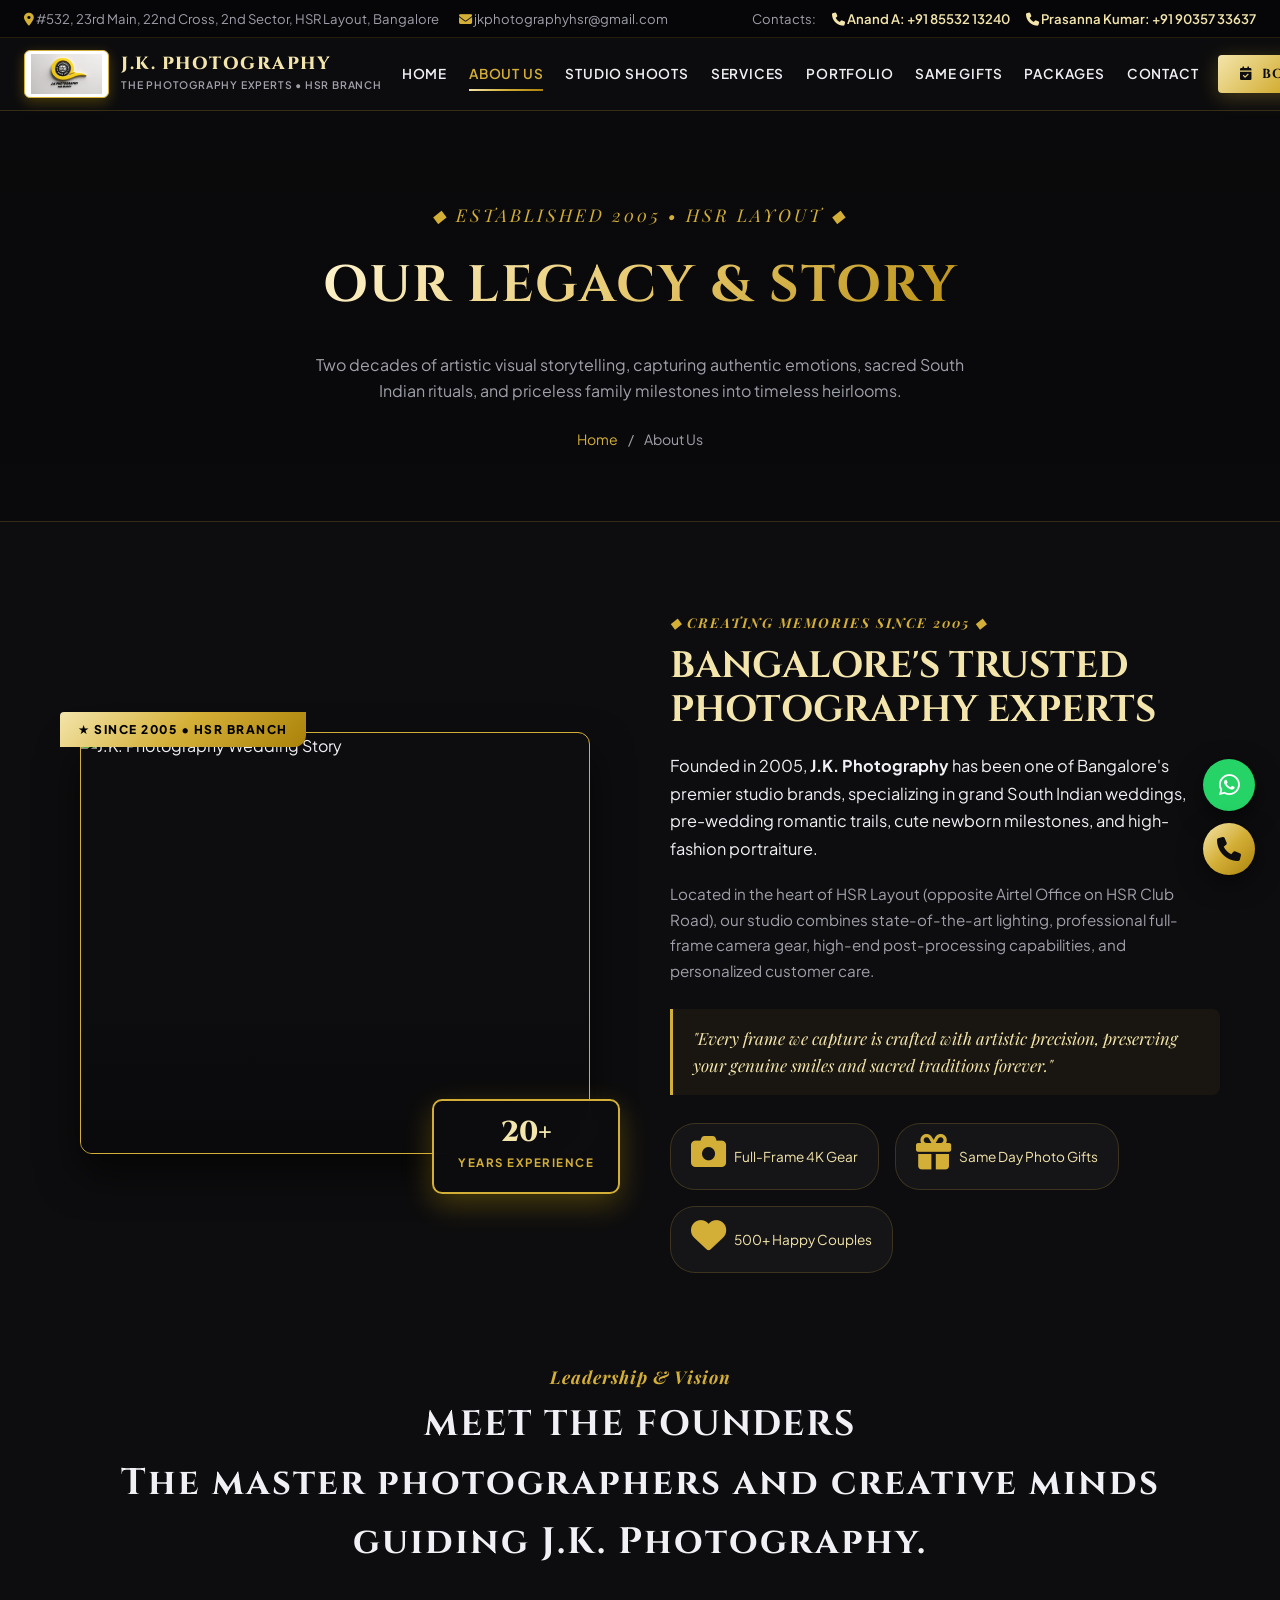
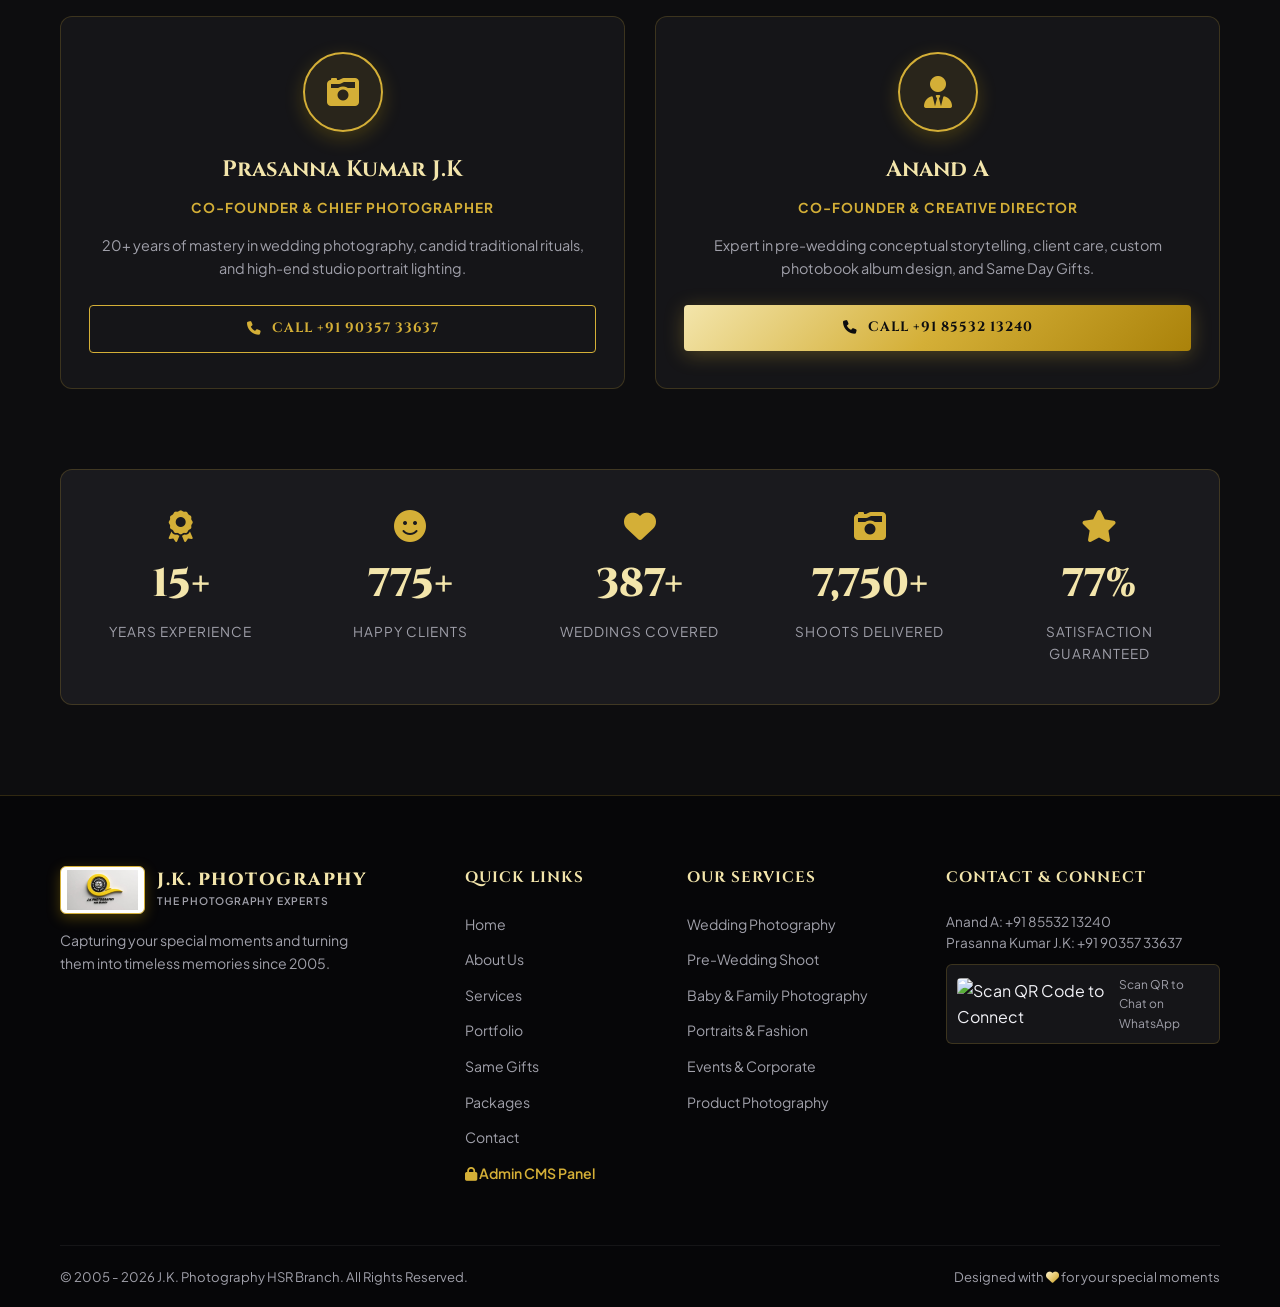
==== commit 71784eaa: "Add files via upload" ====
--- a/about.html
+++ b/about.html
@@ -179,27 +179,32 @@
             </div>
 
             <!-- Animated Stats Bar -->
-            <div style="margin-top: 80px; background: var(--bg-surface); border: 1px solid var(--border-color); border-radius: 12px; padding: 40px 20px;">
+            <div class="stats-section" style="margin-top: 80px; background: var(--bg-surface); border: 1px solid var(--border-color); border-radius: 12px; padding: 40px 20px;">
                 <div class="stats-grid">
                     <div class="stat-card">
-                        <i class="fa-solid fa-crown stat-icon"></i>
-                        <div class="stat-number" data-target="20">0</div>
-                        <div class="stat-label">Years Legacy</div>
+                        <i class="fa-solid fa-award stat-icon"></i>
+                        <div class="stat-number" data-target="20" data-suffix="+">20+</div>
+                        <div class="stat-label">Years Experience</div>
+                    </div>
+                    <div class="stat-card">
+                        <i class="fa-solid fa-face-smile stat-icon"></i>
+                        <div class="stat-number" data-target="1000" data-suffix="+">1,000+</div>
+                        <div class="stat-label">Happy Clients</div>
                     </div>
                     <div class="stat-card">
                         <i class="fa-solid fa-heart stat-icon"></i>
-                        <div class="stat-number" data-target="500">0</div>
-                        <div class="stat-label">Happy Weddings</div>
+                        <div class="stat-number" data-target="500" data-suffix="+">500+</div>
+                        <div class="stat-label">Weddings Covered</div>
                     </div>
                     <div class="stat-card">
                         <i class="fa-solid fa-camera-retro stat-icon"></i>
-                        <div class="stat-number" data-target="800">0</div>
-                        <div class="stat-label">Total Shoots</div>
-                    </div>
-                    <div class="stat-card">
-                        <i class="fa-solid fa-gift stat-icon"></i>
-                        <div class="stat-number" data-target="1500">0</div>
-                        <div class="stat-label">Same Day Gifts</div>
+                        <div class="stat-number" data-target="10000" data-suffix="+">10,000+</div>
+                        <div class="stat-label">Shoots Delivered</div>
+                    </div>
+                    <div class="stat-card">
+                        <i class="fa-solid fa-star stat-icon"></i>
+                        <div class="stat-number" data-target="100" data-suffix="%">100%</div>
+                        <div class="stat-label">Satisfaction Guaranteed</div>
                     </div>
                 </div>
             </div>
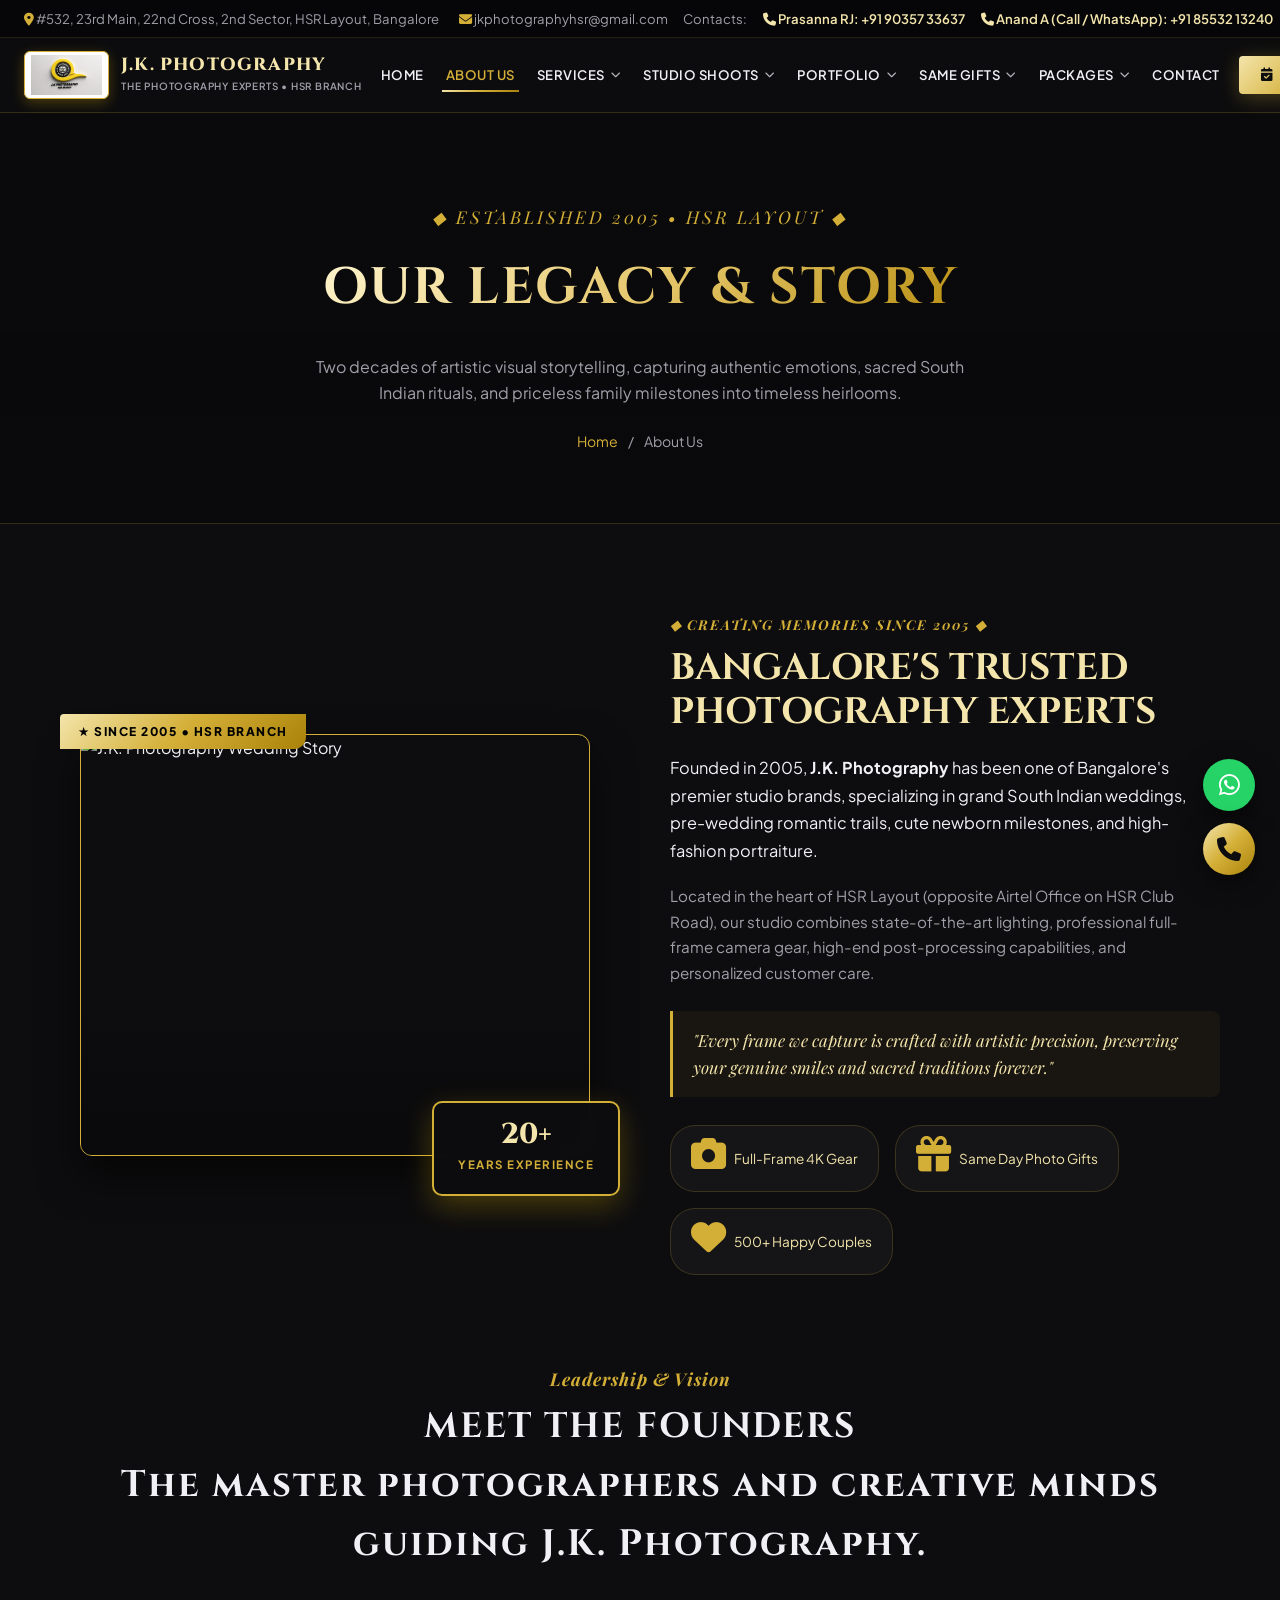
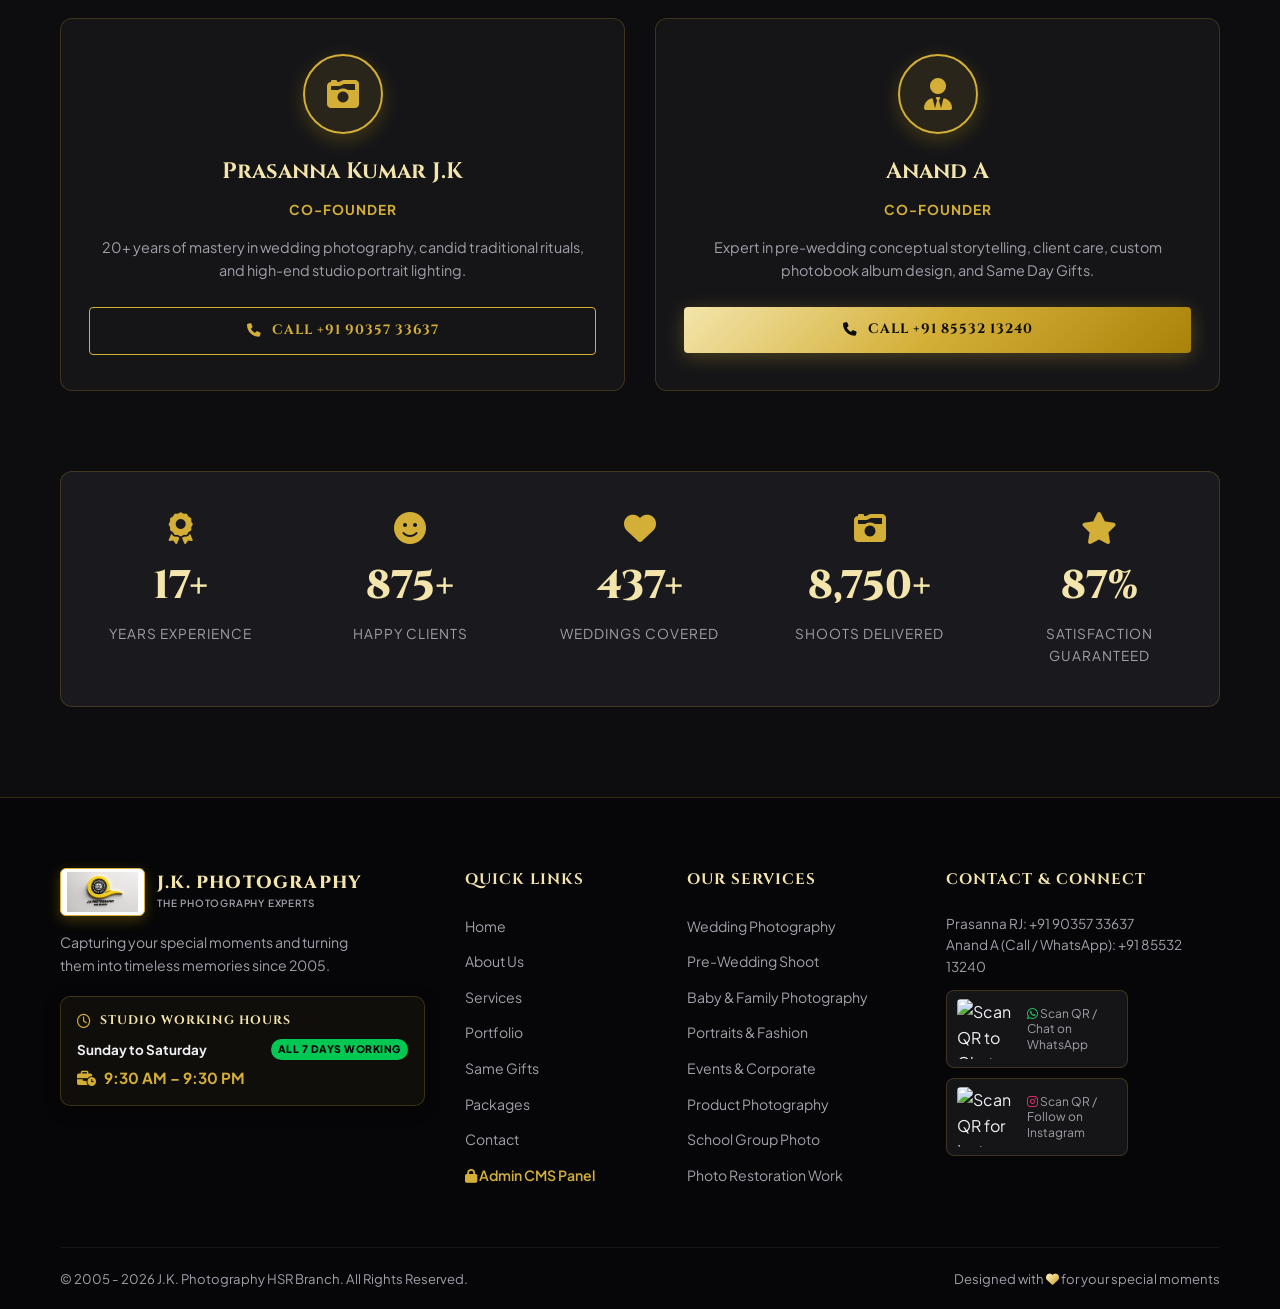
==== commit 4df262f3: "Add files via upload" ====
--- a/about.html
+++ b/about.html
@@ -27,8 +27,8 @@
             </div>
             <div class="top-actions">
                 <span class="social-label">Contacts:</span>
-                <a href="tel:8553213240" class="top-phone"><i class="fa-solid fa-phone"></i> Anand A: +91 85532 13240</a>
-                <a href="tel:9035733637" class="top-phone"><i class="fa-solid fa-phone"></i> Prasanna Kumar: +91 90357 33637</a>
+                <a href="tel:9035733637" class="top-phone"><i class="fa-solid fa-phone"></i> Prasanna RJ: +91 90357 33637</a>
+                <a href="tel:8553213240" class="top-phone"><i class="fa-solid fa-phone"></i> Anand A (Call / WhatsApp): +91 85532 13240</a>
             </div>
         </div>
     </div>
@@ -46,12 +46,221 @@
 
             <nav class="nav-links" id="navMenu">
                 <a href="index.html">Home</a>
-                <a href="about.html" class="active">About Us</a>
-                <a href="services.html#studio-shoots">Studio Shoots</a>
-                <a href="services.html">Services</a>
-                <a href="portfolio.html">Portfolio</a>
-                <a href="gifts.html">Same Gifts</a>
-                <a href="packages.html">Packages</a>
+                <a href="about.html">About Us</a>
+
+                <!-- Services Dropdown -->
+                <div class="nav-dropdown">
+                    <a href="services.html" class="nav-link-btn">
+                        Services <i class="fa-solid fa-chevron-down nav-arrow"></i>
+                    </a>
+                    <div class="dropdown-menu">
+                        <a href="services.html#wedding" class="dropdown-item">
+                            <i class="fa-solid fa-camera-retro"></i>
+                            <div>
+                                <strong>Wedding Photography</strong>
+                                <small>Candid & Traditional rituals</small>
+                            </div>
+                        </a>
+                        <a href="services.html#prewedding" class="dropdown-item">
+                            <i class="fa-solid fa-heart"></i>
+                            <div>
+                                <strong>Pre-Wedding Shoot</strong>
+                                <small>Cinematic outdoor & storytelling</small>
+                            </div>
+                        </a>
+                        <a href="services.html#baby" class="dropdown-item">
+                            <i class="fa-solid fa-baby"></i>
+                            <div>
+                                <strong>Baby & Newborn Shoot</strong>
+                                <small>Safe indoor studio & milestone</small>
+                            </div>
+                        </a>
+                        <a href="services.html#portraits" class="dropdown-item">
+                            <i class="fa-solid fa-user-astronaut"></i>
+                            <div>
+                                <strong>Portraits & Fashion</strong>
+                                <small>Modeling & high-end lighting</small>
+                            </div>
+                        </a>
+                        <a href="services.html#events" class="dropdown-item">
+                            <i class="fa-solid fa-champagne-glasses"></i>
+                            <div>
+                                <strong>Events & Corporate</strong>
+                                <small>Birthdays, parties & business</small>
+                            </div>
+                        </a>
+                        <a href="services.html#product" class="dropdown-item">
+                            <i class="fa-solid fa-cube"></i>
+                            <div>
+                                <strong>Product Photography</strong>
+                                <small>E-commerce, catalog & Amazon</small>
+                            </div>
+                        </a>
+                        <a href="services.html#school" class="dropdown-item">
+                            <i class="fa-solid fa-graduation-cap"></i>
+                            <div>
+                                <strong>School Group Photo</strong>
+                                <small>Annual class & graduation shoots</small>
+                            </div>
+                        </a>
+                        <a href="services.html#restoration" class="dropdown-item">
+                            <i class="fa-solid fa-wand-magic-sparkles"></i>
+                            <div>
+                                <strong>Photo Restoration Work</strong>
+                                <small>Vintage damaged photo repair</small>
+                            </div>
+                        </a>
+                        <div class="dropdown-footer">
+                            <a href="services.html">View All Services <i class="fa-solid fa-arrow-right"></i></a>
+                        </div>
+                    </div>
+                </div>
+
+                <!-- Studio Shoots Dropdown -->
+                <div class="nav-dropdown">
+                    <a href="index.html#studio-shoots" class="nav-link-btn">
+                        Studio Shoots <i class="fa-solid fa-chevron-down nav-arrow"></i>
+                    </a>
+                    <div class="dropdown-menu">
+                        <a href="index.html#studio-shoots" class="dropdown-item">
+                            <i class="fa-solid fa-children"></i>
+                            <div>
+                                <strong>Baby & Kids Shoots</strong>
+                                <small>Indoor & outdoor creative themes</small>
+                            </div>
+                        </a>
+                        <a href="index.html#studio-shoots" class="dropdown-item">
+                            <i class="fa-solid fa-ring"></i>
+                            <div>
+                                <strong>Matrimonial & Profile</strong>
+                                <small>Boy, Girl & Couple bio-data shoots</small>
+                            </div>
+                        </a>
+                        <a href="index.html#studio-shoots" class="dropdown-item">
+                            <i class="fa-solid fa-om"></i>
+                            <div>
+                                <strong>Themes & Cultural</strong>
+                                <small>Krishna Janmashtami, Bharatanatyam, Retro</small>
+                            </div>
+                        </a>
+                        <a href="index.html#studio-shoots" class="dropdown-item">
+                            <i class="fa-solid fa-vest-patches"></i>
+                            <div>
+                                <strong>Modeling & Fashion</strong>
+                                <small>Portfolio lookbooks & glamour</small>
+                            </div>
+                        </a>
+                        <div class="dropdown-footer">
+                            <a href="index.html#studio-shoots">Explore All 18+ Shoots <i class="fa-solid fa-arrow-right"></i></a>
+                        </div>
+                    </div>
+                </div>
+
+                <!-- Portfolio Dropdown -->
+                <div class="nav-dropdown">
+                    <a href="portfolio.html" class="nav-link-btn">
+                        Portfolio <i class="fa-solid fa-chevron-down nav-arrow"></i>
+                    </a>
+                    <div class="dropdown-menu">
+                        <a href="portfolio.html?filter=weddings" class="dropdown-item">
+                            <i class="fa-solid fa-gem"></i>
+                            <div><strong>Weddings Gallery</strong></div>
+                        </a>
+                        <a href="portfolio.html?filter=prewedding" class="dropdown-item">
+                            <i class="fa-solid fa-heart"></i>
+                            <div><strong>Pre-Wedding Shoots</strong></div>
+                        </a>
+                        <a href="portfolio.html?filter=baby" class="dropdown-item">
+                            <i class="fa-solid fa-shapes"></i>
+                            <div><strong>Baby & Family</strong></div>
+                        </a>
+                        <a href="portfolio.html?filter=portraits" class="dropdown-item">
+                            <i class="fa-solid fa-portrait"></i>
+                            <div><strong>Portraits & Fashion</strong></div>
+                        </a>
+                        <a href="portfolio.html?filter=events" class="dropdown-item">
+                            <i class="fa-solid fa-calendar-star"></i>
+                            <div><strong>Events & Occasions</strong></div>
+                        </a>
+                        <div class="dropdown-footer">
+                            <a href="portfolio.html">View Full Portfolio <i class="fa-solid fa-arrow-right"></i></a>
+                        </div>
+                    </div>
+                </div>
+
+                <!-- Gifts Dropdown -->
+                <div class="nav-dropdown">
+                    <a href="gifts.html" class="nav-link-btn">
+                        Same Gifts <i class="fa-solid fa-chevron-down nav-arrow"></i>
+                    </a>
+                    <div class="dropdown-menu">
+                        <a href="gifts.html" class="dropdown-item">
+                            <i class="fa-solid fa-mug-hot"></i>
+                            <div>
+                                <strong>Magic Photo Mug</strong>
+                                <small>Instant heat reveal custom mug</small>
+                            </div>
+                        </a>
+                        <a href="gifts.html" class="dropdown-item">
+                            <i class="fa-solid fa-cubes"></i>
+                            <div>
+                                <strong>Crystal Table Frames</strong>
+                                <small>High-clarity engraved crystal</small>
+                            </div>
+                        </a>
+                        <a href="gifts.html" class="dropdown-item">
+                            <i class="fa-solid fa-image"></i>
+                            <div>
+                                <strong>Canvas Wall Frames</strong>
+                                <small>Museum grade premium wall art</small>
+                            </div>
+                        </a>
+                        <a href="gifts.html" class="dropdown-item">
+                            <i class="fa-solid fa-book-open"></i>
+                            <div>
+                                <strong>Custom Photobooks</strong>
+                                <small>HD seamless albums</small>
+                            </div>
+                        </a>
+                        <div class="dropdown-footer">
+                            <a href="gifts.html">Explore All Same Day Gifts <i class="fa-solid fa-arrow-right"></i></a>
+                        </div>
+                    </div>
+                </div>
+
+                <!-- Packages Dropdown -->
+                <div class="nav-dropdown">
+                    <a href="packages.html" class="nav-link-btn">
+                        Packages <i class="fa-solid fa-chevron-down nav-arrow"></i>
+                    </a>
+                    <div class="dropdown-menu">
+                        <a href="packages.html" class="dropdown-item">
+                            <i class="fa-solid fa-crown"></i>
+                            <div>
+                                <strong>Silver Package</strong>
+                                <small>Essential event & portrait coverage</small>
+                            </div>
+                        </a>
+                        <a href="packages.html" class="dropdown-item">
+                            <i class="fa-solid fa-award"></i>
+                            <div>
+                                <strong>Gold Wedding Package</strong>
+                                <small>Full photo & cinematic coverage</small>
+                            </div>
+                        </a>
+                        <a href="packages.html" class="dropdown-item">
+                            <i class="fa-solid fa-gem"></i>
+                            <div>
+                                <strong>Platinum Royal Package</strong>
+                                <small>Cinematic Drone + Luxury Album</small>
+                            </div>
+                        </a>
+                        <div class="dropdown-footer">
+                            <a href="packages.html">Compare All Packages <i class="fa-solid fa-arrow-right"></i></a>
+                        </div>
+                    </div>
+                </div>
+
                 <a href="contact.html">Contact</a>
             </nav>
 
@@ -84,8 +293,8 @@
                 <!-- Modern Staggered Dual Image Composition -->
                 <div style="position: relative; padding: 20px;">
                     <!-- Main Primary Image -->
-                    <div style="position: relative; border-radius: 12px; overflow: hidden; border: 1px solid var(--gold-primary); box-shadow: 0 20px 40px rgba(0,0,0,0.6);">
-                        <img src="https://images.unsplash.com/photo-1519741497674-611481863552?auto=format&fit=crop&w=800&q=80" alt="J.K. Photography Wedding Story" style="width: 100%; height: 420px; object-fit: cover; display: block;">
+                    <div class="about-img-frame" style="position: relative; border-radius: 12px; overflow: hidden; border: 1px solid var(--gold-primary); box-shadow: 0 20px 40px rgba(0,0,0,0.6);">
+                        <img id="aboutStoryImg" class="about-story-img" src="https://images.unsplash.com/photo-1519741497674-611481863552?auto=format&fit=crop&w=800&q=80" alt="J.K. Photography Wedding Story" style="width: 100%; height: 420px; object-fit: cover; display: block;">
                         <div style="position: absolute; inset: 0; background: linear-gradient(180deg, rgba(0,0,0,0) 60%, rgba(9,9,11,0.8) 100%);"></div>
                     </div>
                     
@@ -155,7 +364,7 @@
                             <i class="fa-solid fa-camera-retro" style="font-size: 2rem; color: var(--gold-primary);"></i>
                         </div>
                         <h3 style="font-family: var(--font-heading); color: var(--gold-light); font-size: 1.4rem; margin-bottom: 6px;">Prasanna Kumar J.K</h3>
-                        <span style="display: inline-block; color: var(--gold-primary); font-weight: 700; font-size: 0.85rem; text-transform: uppercase; letter-spacing: 1px; margin-bottom: 15px;">Co-Founder & Chief Photographer</span>
+                        <span style="display: inline-block; color: var(--gold-primary); font-weight: 700; font-size: 0.85rem; text-transform: uppercase; letter-spacing: 1px; margin-bottom: 15px;">Co-Founder</span>
                         <p style="font-size: 0.9rem; color: var(--text-muted); line-height: 1.6; margin-bottom: 25px;">20+ years of mastery in wedding photography, candid traditional rituals, and high-end studio portrait lighting.</p>
                         <a href="tel:9035733637" class="btn btn-outline full-width" style="padding: 12px; font-size: 0.85rem;">
                             <i class="fa-solid fa-phone"></i> CALL +91 90357 33637
@@ -168,7 +377,7 @@
                             <i class="fa-solid fa-user-tie" style="font-size: 2rem; color: var(--gold-primary);"></i>
                         </div>
                         <h3 style="font-family: var(--font-heading); color: var(--gold-light); font-size: 1.4rem; margin-bottom: 6px;">Anand A</h3>
-                        <span style="display: inline-block; color: var(--gold-primary); font-weight: 700; font-size: 0.85rem; text-transform: uppercase; letter-spacing: 1px; margin-bottom: 15px;">Co-Founder & Creative Director</span>
+                        <span style="display: inline-block; color: var(--gold-primary); font-weight: 700; font-size: 0.85rem; text-transform: uppercase; letter-spacing: 1px; margin-bottom: 15px;">Co-Founder</span>
                         <p style="font-size: 0.9rem; color: var(--text-muted); line-height: 1.6; margin-bottom: 25px;">Expert in pre-wedding conceptual storytelling, client care, custom photobook album design, and Same Day Gifts.</p>
                         <a href="tel:8553213240" class="btn btn-gold full-width" style="padding: 12px; font-size: 0.85rem;">
                             <i class="fa-solid fa-phone"></i> CALL +91 85532 13240
@@ -218,13 +427,28 @@
             <div class="footer-grid">
                 <div class="footer-brand">
                     <div class="logo-box">
-                        <img src="images/logo.jpg" alt="J.K. Photography Official Logo" class="logo-img">
+                        <img src="images/logo.png" alt="J.K. Photography Official Logo" class="logo-img">
                         <div class="logo-text">
                             <span class="brand-title">J.K. PHOTOGRAPHY</span>
                             <span class="brand-sub">THE PHOTOGRAPHY EXPERTS</span>
                         </div>
                     </div>
                     <p>Capturing your special moments and turning them into timeless memories since 2005.</p>
+
+                    <!-- Studio Working Hours Card -->
+                    <div class="footer-timings-card">
+                        <div class="timings-header">
+                            <i class="fa-regular fa-clock"></i>
+                            <span>STUDIO WORKING HOURS</span>
+                        </div>
+                        <div class="timings-days">
+                            <strong>Sunday to Saturday</strong>
+                            <span class="timings-badge">ALL 7 DAYS WORKING</span>
+                        </div>
+                        <div class="timings-hours">
+                            <i class="fa-solid fa-business-time"></i> 9:30 AM &ndash; 9:30 PM
+                        </div>
+                    </div>
                 </div>
 
                 <div class="footer-links">
@@ -250,18 +474,26 @@
                         <li><a href="services.html">Portraits & Fashion</a></li>
                         <li><a href="services.html">Events & Corporate</a></li>
                         <li><a href="services.html">Product Photography</a></li>
+                        <li><a href="services.html">School Group Photo</a></li>
+                        <li><a href="services.html">Photo Restoration Work</a></li>
                     </ul>
                 </div>
 
                 <div class="footer-qr">
                     <h5>CONTACT & CONNECT</h5>
-                    <p style="font-size: 0.85rem; color: var(--text-muted); margin-bottom: 10px;">
-                        Anand A: +91 85532 13240<br>
-                        Prasanna Kumar J.K: +91 90357 33637
+                    <p style="font-size: 0.85rem; color: var(--text-muted); margin-bottom: 12px;">
+                        Prasanna RJ: +91 90357 33637<br>
+                        Anand A (Call / WhatsApp): +91 85532 13240
                     </p>
-                    <div class="qr-box">
-                        <img src="https://api.qrserver.com/v1/create-qr-code/?size=90x90&data=https://wa.me/918553213240" alt="Scan QR Code to Connect">
-                        <span>Scan QR to Chat on WhatsApp</span>
+                    <div style="display: flex; gap: 10px; flex-wrap: wrap;">
+                        <a href="https://wa.me/918553213240" target="_blank" rel="noopener noreferrer" class="qr-box" title="Chat on WhatsApp">
+                            <img src="https://api.qrserver.com/v1/create-qr-code/?size=70x70&data=https://wa.me/918553213240" alt="Scan QR to Chat on WhatsApp" width="60" height="60">
+                            <span><i class="fa-brands fa-whatsapp" style="color: #25d366;"></i> Scan QR / Chat on WhatsApp</span>
+                        </a>
+                        <a href="https://www.instagram.com/jkphotography_hsr?igsi=MWcyaXY2dHo1ZW01cA==" target="_blank" rel="noopener noreferrer" class="qr-box" title="Follow on Instagram">
+                            <img src="https://api.qrserver.com/v1/create-qr-code/?size=70x70&data=https://www.instagram.com/jkphotography_hsr?igsi=MWcyaXY2dHo1ZW01cA==" alt="Scan QR for Instagram" width="60" height="60">
+                            <span><i class="fa-brands fa-instagram" style="color: #E1306C;"></i> Scan QR / Follow on Instagram</span>
+                        </a>
                     </div>
                 </div>
             </div>
--- a/styles.css
+++ b/styles.css
@@ -246,20 +246,24 @@
     position: sticky;
     top: 0;
     z-index: 1000;
-    background: rgba(13, 13, 15, 0.95);
-    backdrop-filter: blur(14px);
+    background: rgba(13, 13, 15, 0.96);
+    backdrop-filter: blur(16px);
+    -webkit-backdrop-filter: blur(16px);
     border-bottom: 1px solid var(--border-color);
     transition: var(--transition);
+    width: 100%;
 }
 
 .nav-container {
-    max-width: 1280px;
+    max-width: 1440px;
+    width: 100%;
     margin: 0 auto;
-    padding: 12px 24px;
+    padding: 0 24px;
     display: flex;
     align-items: center;
     justify-content: space-between;
-    gap: 20px;
+    gap: 15px;
+    height: 74px;
 }
 
 .logo-box {
@@ -298,13 +302,13 @@
     font-family: var(--font-heading);
     font-weight: 800;
     font-size: 1.1rem;
-    line-height: 1.1;
-    letter-spacing: 1.5px;
+    line-height: 1.15;
+    letter-spacing: 1.2px;
     color: var(--gold-light);
 }
 
 .brand-sub {
-    font-size: 0.65rem;
+    font-size: 0.62rem;
     font-weight: 600;
     letter-spacing: 0.8px;
     color: var(--text-muted);
@@ -314,28 +318,45 @@
 .nav-links {
     display: flex;
     align-items: center;
-    gap: 22px;
+    justify-content: center;
+    gap: 14px;
     margin: 0;
-}
-
-.nav-links a {
+    padding: 0;
+    list-style: none;
+    height: 100%;
+}
+
+.nav-links > a,
+.nav-dropdown > .nav-link-btn {
     font-family: var(--font-body);
-    font-size: 0.85rem;
+    font-size: 0.82rem;
     font-weight: 600;
     text-transform: uppercase;
-    letter-spacing: 0.8px;
+    letter-spacing: 0.5px;
     color: var(--text-main);
     position: relative;
-    padding: 6px 0;
+    padding: 10px 4px;
     white-space: nowrap;
-}
-
-.nav-links a:hover,
-.nav-links a.active {
+    display: inline-flex;
+    align-items: center;
+    gap: 4px;
+    cursor: pointer;
+    background: none;
+    border: none;
+    text-decoration: none;
+    line-height: 1;
+    vertical-align: middle;
+}
+
+.nav-links > a:hover,
+.nav-links > a.active,
+.nav-dropdown:hover > .nav-link-btn,
+.nav-dropdown.active > .nav-link-btn {
     color: var(--gold-primary);
 }
 
-.nav-links a::after {
+.nav-links > a::after,
+.nav-dropdown > .nav-link-btn::after {
     content: '';
     position: absolute;
     bottom: 0;
@@ -346,9 +367,174 @@
     transition: var(--transition);
 }
 
-.nav-links a:hover::after,
-.nav-links a.active::after {
+.nav-links > a:hover::after,
+.nav-links > a.active::after,
+.nav-dropdown:hover > .nav-link-btn::after,
+.nav-dropdown.active > .nav-link-btn::after {
     width: 100%;
+}
+
+.nav-dropdown {
+    position: relative;
+    display: inline-flex;
+    align-items: center;
+    height: 100%;
+}
+
+.nav-arrow {
+    font-size: 0.62rem;
+    transition: transform 0.3s ease;
+    opacity: 0.75;
+    margin-left: 2px;
+    display: inline-block;
+}
+
+.nav-dropdown:hover .nav-arrow {
+    transform: rotate(180deg);
+    color: var(--gold-primary);
+    opacity: 1;
+}
+
+/* Dropdown Menu Box */
+.dropdown-menu {
+    position: absolute;
+    top: calc(100% - 6px);
+    left: 50%;
+    transform: translateX(-50%) translateY(10px);
+    background: #0f0f13;
+    border: 1px solid var(--border-color);
+    box-shadow: 0 16px 40px rgba(0, 0, 0, 0.85), 0 0 25px rgba(212, 175, 55, 0.1);
+    border-radius: 10px;
+    padding: 10px;
+    min-width: 270px;
+    opacity: 0;
+    visibility: hidden;
+    pointer-events: none;
+    transition: opacity 0.25s cubic-bezier(0.16, 1, 0.3, 1), transform 0.25s cubic-bezier(0.16, 1, 0.3, 1), visibility 0.25s;
+    z-index: 1100;
+}
+
+/* Dropdowns on right side of nav align to right */
+.nav-dropdown:nth-last-child(-n+2) .dropdown-menu {
+    left: auto;
+    right: 0;
+    transform: translateY(10px);
+}
+
+/* Hover bridge */
+.dropdown-menu::before {
+    content: '';
+    position: absolute;
+    top: -15px;
+    left: 0;
+    width: 100%;
+    height: 15px;
+}
+
+.nav-dropdown:hover .dropdown-menu {
+    opacity: 1;
+    visibility: visible;
+    pointer-events: auto;
+    transform: translateX(-50%) translateY(0);
+}
+
+.nav-dropdown:nth-last-child(-n+2):hover .dropdown-menu {
+    transform: translateY(0);
+}
+
+.dropdown-item {
+    display: flex !important;
+    align-items: center;
+    gap: 12px;
+    padding: 9px 12px !important;
+    border-radius: 6px;
+    color: var(--text-main) !important;
+    text-transform: none !important;
+    font-size: 0.84rem !important;
+    font-weight: 500 !important;
+    letter-spacing: 0 !important;
+    transition: all 0.2s ease !important;
+    text-align: left;
+    text-decoration: none;
+    white-space: nowrap;
+}
+
+.dropdown-item::after {
+    display: none !important;
+}
+
+.dropdown-item i {
+    width: 28px;
+    height: 28px;
+    display: flex;
+    align-items: center;
+    justify-content: center;
+    background: rgba(212, 175, 55, 0.1);
+    color: var(--gold-primary);
+    border-radius: 6px;
+    font-size: 0.85rem;
+    flex-shrink: 0;
+    transition: all 0.2s ease;
+}
+
+.dropdown-item div {
+    display: flex;
+    flex-direction: column;
+}
+
+.dropdown-item strong {
+    font-size: 0.85rem;
+    color: #f2f2f4;
+    transition: color 0.2s ease;
+}
+
+.dropdown-item small {
+    font-size: 0.72rem;
+    color: var(--text-muted);
+    line-height: 1.2;
+    margin-top: 1px;
+}
+
+.dropdown-item:hover {
+    background: rgba(212, 175, 55, 0.12) !important;
+    color: var(--gold-primary) !important;
+    transform: translateX(4px);
+}
+
+.dropdown-item:hover strong {
+    color: var(--gold-light);
+}
+
+.dropdown-item:hover i {
+    background: var(--gold-primary);
+    color: #000;
+}
+
+.dropdown-footer {
+    border-top: 1px solid rgba(255, 255, 255, 0.08);
+    margin-top: 6px;
+    padding-top: 6px;
+}
+
+.dropdown-footer a {
+    display: flex !important;
+    align-items: center;
+    justify-content: space-between;
+    padding: 6px 10px !important;
+    font-size: 0.78rem !important;
+    font-weight: 700 !important;
+    color: var(--gold-primary) !important;
+    text-transform: uppercase !important;
+    letter-spacing: 0.5px !important;
+    text-decoration: none;
+}
+
+.dropdown-footer a::after {
+    display: none !important;
+}
+
+.dropdown-footer a:hover {
+    color: var(--gold-light) !important;
 }
 
 .header-cta {
@@ -408,8 +594,38 @@
     align-items: center;
     justify-content: center;
     text-align: center;
-    background: url('https://images.unsplash.com/photo-1519741497674-611481863552?auto=format&fit=crop&w=1920&q=80') center/cover no-repeat;
     padding: 80px 20px;
+    overflow: hidden;
+}
+
+.hero-slider {
+    position: absolute;
+    top: 0;
+    left: 0;
+    width: 100%;
+    height: 100%;
+    z-index: 1;
+}
+
+.hero-slide {
+    position: absolute;
+    top: 0;
+    left: 0;
+    width: 100%;
+    height: 100%;
+    background-position: center;
+    background-size: cover;
+    background-repeat: no-repeat;
+    opacity: 0;
+    visibility: hidden;
+    transform: scale(1.05);
+    transition: opacity 1.4s ease-in-out, transform 6s cubic-bezier(0.25, 1, 0.5, 1), visibility 1.4s;
+}
+
+.hero-slide.active {
+    opacity: 1;
+    visibility: visible;
+    transform: scale(1);
 }
 
 .hero-overlay {
@@ -418,13 +634,55 @@
     left: 0;
     width: 100%;
     height: 100%;
-    background: linear-gradient(180deg, rgba(13, 13, 15, 0.75) 0%, rgba(13, 13, 15, 0.92) 100%);
+    background: linear-gradient(180deg, rgba(10, 10, 12, 0.38) 0%, rgba(10, 10, 12, 0.62) 100%);
+    z-index: 2;
+    pointer-events: none;
 }
 
 .hero-content {
     position: relative;
-    z-index: 2;
+    z-index: 3;
     max-width: 900px;
+}
+
+.hero-slider-dots {
+    position: absolute;
+    bottom: 25px;
+    left: 50%;
+    transform: translateX(-50%);
+    display: flex;
+    align-items: center;
+    gap: 10px;
+    z-index: 4;
+}
+
+.hero-dot {
+    width: 10px;
+    height: 10px;
+    border-radius: 50%;
+    background: rgba(255, 255, 255, 0.4);
+    cursor: pointer;
+    transition: all 0.3s ease;
+    border: 1px solid rgba(212, 175, 55, 0.6);
+}
+
+.hero-dot.active {
+    width: 28px;
+    border-radius: 10px;
+    background: var(--gold-primary);
+    box-shadow: 0 0 10px rgba(212, 175, 55, 0.8);
+}
+
+.hero-brand-label {
+    display: block;
+    font-family: var(--font-heading);
+    font-size: 1.25rem;
+    font-weight: 700;
+    color: var(--gold-light);
+    letter-spacing: 4px;
+    text-transform: uppercase;
+    margin-bottom: 6px;
+    text-shadow: 0 2px 14px rgba(0, 0, 0, 0.95);
 }
 
 .tagline {
@@ -434,6 +692,7 @@
     color: var(--gold-primary);
     margin-bottom: 15px;
     display: inline-block;
+    text-shadow: 0 2px 12px rgba(0, 0, 0, 0.85);
 }
 
 .hero-title {
@@ -443,13 +702,15 @@
     font-weight: 800;
     letter-spacing: 3px;
     margin-bottom: 20px;
+    text-shadow: 0 4px 25px rgba(0, 0, 0, 0.9), 0 2px 6px rgba(0, 0, 0, 0.95);
 }
 
 .hero-subtitle {
     font-size: 1.1rem;
-    color: var(--text-muted);
+    color: #e5e5ea;
     letter-spacing: 1px;
     margin-bottom: 35px;
+    text-shadow: 0 2px 14px rgba(0, 0, 0, 0.9);
 }
 
 .hero-badges {
@@ -1163,22 +1424,38 @@
 .qr-box {
     display: flex;
     align-items: center;
-    gap: 12px;
+    gap: 10px;
     background: var(--bg-card);
     border: 1px solid var(--border-color);
-    padding: 10px;
-    border-radius: 6px;
+    padding: 8px 10px;
+    border-radius: 8px;
     width: fit-content;
+    text-decoration: none;
+    color: inherit;
+    transition: var(--transition);
+}
+
+.qr-box:hover {
+    border-color: var(--gold-primary);
+    transform: translateY(-2px);
+    box-shadow: 0 4px 15px rgba(212, 175, 55, 0.15);
 }
 
 .qr-box img {
     border-radius: 4px;
+    display: block;
+    flex-shrink: 0;
 }
 
 .qr-box span {
     font-size: 0.75rem;
     color: var(--text-muted);
     max-width: 90px;
+    line-height: 1.3;
+}
+
+.qr-box:hover span {
+    color: var(--text-main);
 }
 
 .footer-bottom {
@@ -1654,60 +1931,37 @@
     }
 }
 
-@media (max-width: 768px) {
-    /* Admin Header on Mobile */
+@media (max-width: 1200px) {
+    .nav-container {
+        padding: 0 16px;
+        gap: 10px;
+    }
+    .nav-links {
+        gap: 10px;
+    }
+    .nav-links > a,
+    .nav-dropdown > .nav-link-btn {
+        font-size: 0.78rem;
+        letter-spacing: 0.4px;
+        padding: 8px 2px;
+    }
+    .logo-img {
+        height: 42px;
+        max-width: 75px;
+    }
+    .brand-title {
+        font-size: 1rem;
+    }
+    .header-cta .btn {
+        padding: 7px 14px;
+        font-size: 0.78rem;
+    }
+}
+
+@media (max-width: 992px) {
     .main-header .nav-container {
-        flex-wrap: wrap;
-        gap: 10px;
-    }
-
-    .header-cta span {
-        display: none !important;
-    }
-
-    .header-cta .btn {
-        padding: 6px 10px !important;
-        font-size: 0.75rem !important;
-    }
-    .top-bar {
-        padding: 6px 0;
-        font-size: 0.75rem;
-    }
-
-    .top-container {
-        padding: 0 12px;
-        flex-direction: column;
-        gap: 6px;
-    }
-
-    .top-info {
-        display: none;
-    }
-
-    .top-actions {
-        width: 100%;
-        flex-direction: column;
-        gap: 4px;
-        align-items: center;
-    }
-
-    .nav-container {
-        padding: 10px 14px;
-    }
-
-    .logo-img {
-        height: 38px;
-        max-width: 70px;
-        padding: 2px 4px;
-    }
-
-    .brand-title {
-        font-size: 0.95rem;
-        letter-spacing: 0.5px;
-    }
-
-    .brand-sub {
-        font-size: 0.58rem;
+        padding: 10px 16px;
+        height: 68px;
     }
 
     .header-cta #openBookingBtn {
@@ -1727,13 +1981,108 @@
         border-bottom: 2px solid var(--gold-primary);
         flex-direction: column;
         padding: 20px;
-        gap: 15px;
+        gap: 14px;
         display: none;
-        box-shadow: 0 15px 30px rgba(0,0,0,0.9);
+        box-shadow: 0 15px 30px rgba(0,0,0,0.95);
+        height: auto;
     }
 
     .nav-links.active {
         display: flex;
+    }
+
+    .nav-dropdown {
+        width: 100%;
+        flex-direction: column;
+        align-items: flex-start;
+        height: auto;
+    }
+
+    .nav-dropdown > .nav-link-btn {
+        width: 100%;
+        justify-content: space-between;
+        padding: 8px 0;
+        font-size: 0.88rem;
+    }
+
+    .dropdown-menu {
+        position: static;
+        transform: none !important;
+        opacity: 1 !important;
+        visibility: visible !important;
+        pointer-events: auto !important;
+        width: 100%;
+        min-width: 100%;
+        box-shadow: none;
+        border: none;
+        border-left: 2px solid var(--gold-primary);
+        border-radius: 0;
+        background: rgba(255, 255, 255, 0.03);
+        padding: 6px 0 6px 12px;
+        margin-top: 4px;
+        display: none;
+    }
+
+    .nav-dropdown.open .dropdown-menu {
+        display: block;
+    }
+}
+
+@media (max-width: 768px) {
+    /* Admin Header on Mobile */
+    .main-header .nav-container {
+        flex-wrap: wrap;
+        gap: 10px;
+    }
+
+    .header-cta span {
+        display: none !important;
+    }
+
+    .header-cta .btn {
+        padding: 6px 10px !important;
+        font-size: 0.75rem !important;
+    }
+    .top-bar {
+        padding: 6px 0;
+        font-size: 0.75rem;
+    }
+
+    .top-container {
+        padding: 0 12px;
+        flex-direction: column;
+        gap: 6px;
+    }
+
+    .top-info {
+        display: none;
+    }
+
+    .top-actions {
+        width: 100%;
+        flex-direction: column;
+        gap: 4px;
+        align-items: center;
+    }
+
+    .nav-container {
+        padding: 8px 14px;
+        height: 64px;
+    }
+
+    .logo-img {
+        height: 38px;
+        max-width: 70px;
+        padding: 2px 4px;
+    }
+
+    .brand-title {
+        font-size: 0.95rem;
+        letter-spacing: 0.5px;
+    }
+
+    .brand-sub {
+        font-size: 0.58rem;
     }
 
     .hero {
@@ -1745,6 +2094,12 @@
         width: 100%;
         max-width: 100%;
         padding: 0;
+    }
+
+    .hero-brand-label {
+        font-size: 0.95rem;
+        letter-spacing: 2px;
+        margin-bottom: 4px;
     }
 
     .tagline {
@@ -2325,4 +2680,352 @@
     }
 }
 
-
+/* ==========================================================================
+   CUSTOMER REVIEWS & TESTIMONIALS SLIDER (RIGHT TO LEFT SCROLL)
+   ========================================================================== */
+.reviews-section {
+    background: radial-gradient(circle at center, rgba(212, 175, 55, 0.05) 0%, rgba(9, 9, 11, 0.98) 70%);
+    position: relative;
+    padding: 85px 0 90px;
+    overflow: hidden;
+}
+
+.google-review-badge {
+    display: inline-flex;
+    align-items: center;
+    gap: 8px;
+    background: rgba(255, 255, 255, 0.04);
+    border: 1px solid var(--border-color);
+    padding: 8px 18px;
+    border-radius: 30px;
+    margin-top: 15px;
+    font-size: 0.88rem;
+    color: var(--text-main);
+    box-shadow: 0 4px 15px rgba(0, 0, 0, 0.3);
+}
+
+.google-review-badge .google-icon {
+    color: #4285F4;
+    font-size: 1.1rem;
+}
+
+.stars-gold {
+    color: #f5b300;
+    font-size: 0.95rem;
+    display: inline-flex;
+    gap: 2px;
+}
+
+.badge-dot {
+    color: var(--gold-primary);
+}
+
+.reviews-slider-wrapper {
+    position: relative;
+    margin-top: 45px;
+    display: flex;
+    align-items: center;
+}
+
+.reviews-track {
+    display: flex;
+    gap: 24px;
+    overflow-x: auto;
+    scroll-snap-type: x mandatory;
+    scroll-behavior: smooth;
+    padding: 20px 10px 30px;
+    -webkit-overflow-scrolling: touch;
+    scrollbar-width: thin;
+    scrollbar-color: var(--gold-primary) rgba(255, 255, 255, 0.05);
+    cursor: grab;
+    user-select: none;
+    width: 100%;
+}
+
+.reviews-track:active {
+    cursor: grabbing;
+}
+
+.reviews-track::-webkit-scrollbar {
+    height: 6px;
+}
+
+.reviews-track::-webkit-scrollbar-track {
+    background: rgba(255, 255, 255, 0.05);
+    border-radius: 10px;
+}
+
+.reviews-track::-webkit-scrollbar-thumb {
+    background: var(--gold-gradient);
+    border-radius: 10px;
+}
+
+.review-card {
+    flex: 0 0 calc(33.333% - 16px);
+    min-width: 320px;
+    max-width: 400px;
+    scroll-snap-align: start;
+    background: var(--bg-card);
+    border: 1px solid var(--border-color);
+    border-radius: 14px;
+    padding: 28px 24px;
+    display: flex;
+    flex-direction: column;
+    justify-content: space-between;
+    position: relative;
+    transition: transform 0.3s ease, border-color 0.3s ease, box-shadow 0.3s ease;
+    box-shadow: 0 10px 30px rgba(0, 0, 0, 0.5);
+}
+
+.review-card:hover {
+    transform: translateY(-6px);
+    border-color: var(--gold-primary);
+    box-shadow: 0 16px 40px rgba(212, 175, 55, 0.15);
+}
+
+.review-card-top {
+    display: flex;
+    align-items: center;
+    justify-content: space-between;
+    margin-bottom: 16px;
+}
+
+.review-stars {
+    color: #f5b300;
+    font-size: 0.95rem;
+    display: flex;
+    gap: 3px;
+}
+
+.review-tag {
+    font-size: 0.72rem;
+    font-weight: 700;
+    text-transform: uppercase;
+    letter-spacing: 0.8px;
+    background: rgba(212, 175, 55, 0.12);
+    color: var(--gold-light);
+    padding: 4px 10px;
+    border-radius: 20px;
+    border: 1px solid rgba(212, 175, 55, 0.25);
+}
+
+.review-quote {
+    font-size: 0.95rem;
+    line-height: 1.65;
+    color: var(--text-main);
+    font-style: normal;
+    margin-bottom: 22px;
+    flex-grow: 1;
+}
+
+.review-author {
+    display: flex;
+    align-items: center;
+    gap: 14px;
+    border-top: 1px solid rgba(255, 255, 255, 0.08);
+    padding-top: 16px;
+    position: relative;
+}
+
+.author-avatar {
+    width: 48px;
+    height: 48px;
+    border-radius: 50%;
+    object-fit: cover;
+    border: 2px solid var(--gold-primary);
+    box-shadow: 0 4px 12px rgba(0, 0, 0, 0.5);
+}
+
+.author-info h4 {
+    font-size: 0.95rem;
+    font-family: var(--font-heading);
+    color: #f2f2f4;
+    margin: 0;
+    display: flex;
+    align-items: center;
+    gap: 6px;
+}
+
+.author-info span {
+    font-size: 0.78rem;
+    color: var(--text-muted);
+    display: block;
+    margin-top: 2px;
+}
+
+.verified-badge {
+    color: #00c853;
+    font-size: 0.85rem;
+}
+
+.quote-watermark {
+    position: absolute;
+    right: 0;
+    bottom: 4px;
+    font-size: 2.2rem;
+    color: rgba(212, 175, 55, 0.12);
+    pointer-events: none;
+}
+
+.review-nav-btn {
+    position: absolute;
+    top: 50%;
+    transform: translateY(-50%);
+    width: 44px;
+    height: 44px;
+    border-radius: 50%;
+    background: rgba(13, 13, 15, 0.9);
+    border: 1px solid var(--gold-primary);
+    color: var(--gold-light);
+    font-size: 1.1rem;
+    display: flex;
+    align-items: center;
+    justify-content: center;
+    cursor: pointer;
+    z-index: 10;
+    transition: all 0.25s ease;
+    box-shadow: 0 6px 20px rgba(0, 0, 0, 0.7);
+    backdrop-filter: blur(8px);
+}
+
+.review-nav-btn.prev {
+    left: -16px;
+}
+
+.review-nav-btn.next {
+    right: -16px;
+}
+
+.review-nav-btn:hover {
+    background: var(--gold-primary);
+    color: #000;
+    transform: translateY(-50%) scale(1.1);
+}
+
+.reviews-footer-bar {
+    display: flex;
+    align-items: center;
+    justify-content: space-between;
+    margin-top: 15px;
+    padding: 0 10px;
+    flex-wrap: wrap;
+    gap: 15px;
+}
+
+.reviews-dots {
+    display: flex;
+    gap: 8px;
+    align-items: center;
+}
+
+.review-dot {
+    width: 10px;
+    height: 10px;
+    border-radius: 50%;
+    background: rgba(255, 255, 255, 0.2);
+    cursor: pointer;
+    transition: all 0.3s ease;
+}
+
+.review-dot.active {
+    width: 26px;
+    border-radius: 6px;
+    background: var(--gold-gradient);
+}
+
+.scroll-hint {
+    font-size: 0.82rem;
+    color: var(--text-muted);
+    display: flex;
+    align-items: center;
+    gap: 6px;
+}
+
+@media (max-width: 992px) {
+    .review-card {
+        flex: 0 0 calc(50% - 12px);
+        min-width: 290px;
+    }
+}
+
+@media (max-width: 768px) {
+    .review-card {
+        flex: 0 0 85%;
+        min-width: 270px;
+    }
+    .review-nav-btn {
+        display: none;
+    }
+    .reviews-footer-bar {
+        justify-content: center;
+    }
+}
+
+/* ==========================================================================
+   FOOTER STUDIO WORKING HOURS CARD
+   ========================================================================== */
+.footer-timings-card {
+    margin-top: 20px;
+    background: rgba(212, 175, 55, 0.05);
+    border: 1px solid rgba(212, 175, 55, 0.22);
+    border-radius: 10px;
+    padding: 14px 16px;
+    box-shadow: 0 4px 15px rgba(0, 0, 0, 0.35);
+    transition: var(--transition);
+}
+
+.footer-timings-card:hover {
+    border-color: var(--gold-primary);
+    background: rgba(212, 175, 55, 0.08);
+}
+
+.timings-header {
+    display: flex;
+    align-items: center;
+    gap: 8px;
+    font-size: 0.76rem;
+    font-weight: 700;
+    letter-spacing: 1px;
+    color: var(--gold-light);
+    text-transform: uppercase;
+    margin-bottom: 8px;
+    font-family: var(--font-heading);
+}
+
+.timings-header i {
+    color: var(--gold-primary);
+    font-size: 0.88rem;
+}
+
+.timings-days {
+    display: flex;
+    align-items: center;
+    justify-content: space-between;
+    gap: 8px;
+    font-size: 0.84rem;
+    color: var(--text-main);
+    margin-bottom: 6px;
+}
+
+.timings-badge {
+    background: #00c853;
+    color: #000;
+    font-size: 0.65rem;
+    font-weight: 800;
+    padding: 2px 7px;
+    border-radius: 12px;
+    letter-spacing: 0.5px;
+    white-space: nowrap;
+}
+
+.timings-hours {
+    font-size: 0.95rem;
+    font-weight: 700;
+    color: var(--gold-primary);
+    display: flex;
+    align-items: center;
+    gap: 8px;
+}
+
+
+
